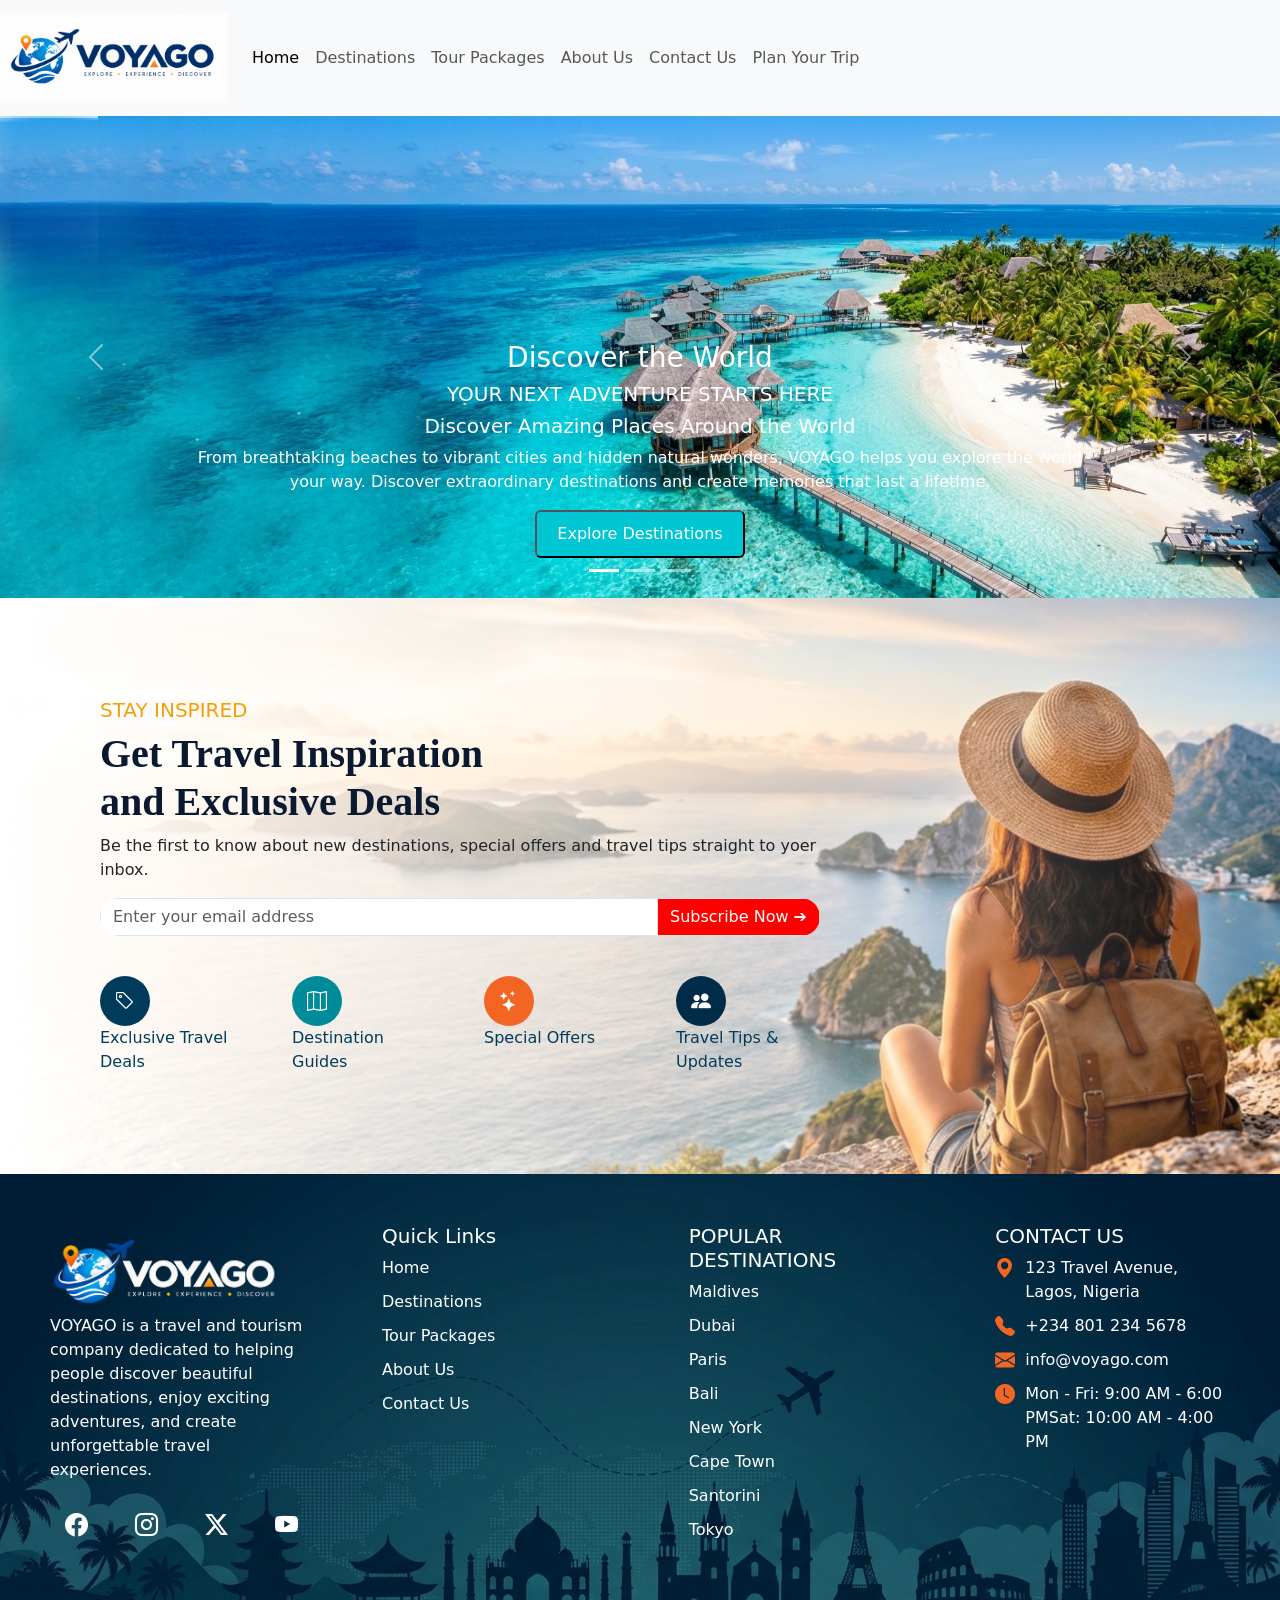
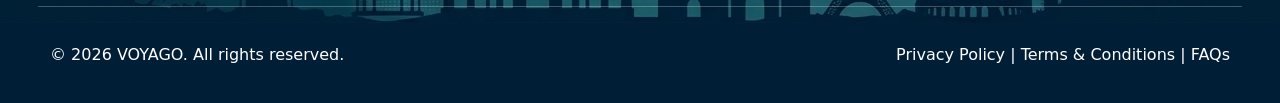
==== index.html @ 8d660f85 "commit" ====
<!doctype html>
<html lang="en">

<head>
  <meta charset="utf-8">
  <meta name="viewport" content="width=device-width, initial-scale=1">
  <title>Voyago</title>
  <link rel="shortcut icon" href="images/icon.png" type="image/x-icon">
  <link href="https://cdn.jsdelivr.net/npm/bootstrap@5.3.8/dist/css/bootstrap.min.css" rel="stylesheet"
    integrity="sha384-sRIl4kxILFvY47J16cr9ZwB07vP4J8+LH7qKQnuqkuIAvNWLzeN8tE5YBujZqJLB" crossorigin="anonymous">
  <link rel="stylesheet" href="style.css">

  <!-- bootstrap icon -->

  <link rel="stylesheet" href="https://cdn.jsdelivr.net/npm/bootstrap-icons@1.13.2/font/bootstrap-icons.min.css">
</head>

<body>

  <script src="https://cdn.jsdelivr.net/npm/bootstrap@5.3.8/dist/js/bootstrap.bundle.min.js"
    integrity="sha384-FKyoEForCGlyvwx9Hj09JcYn3nv7wiPVlz7YYwJrWVcXK/BmnVDxM+D2scQbITxI"
    crossorigin="anonymous"></script>

  <!-- Nav-Bar -->

  <nav class="navbar navbar-expand-lg bg-body-tertiary">
    <div class="container-fluid">
      <a class="navbar-brand" href="#"><img src="images/Voyager.png" alt="" height="90px"></a>
      <button class="navbar-toggler" type="button" data-bs-toggle="collapse" data-bs-target="#navbarSupportedContent"
        aria-controls="navbarSupportedContent" aria-expanded="false" aria-label="Toggle navigation">
        <span class="navbar-toggler-icon"></span>
      </button>
      <div class="collapse navbar-collapse" id="navbarSupportedContent">
        <ul class="navbar-nav me-auto mb-2 mb-lg-0">
          <li class="nav-item">
            <a class="nav-link active" aria-current="page" href="#">Home</a>
          </li>
          <li class="nav-item">
            <a class="nav-link" href="destinations.html">Destinations</a>
          </li>

          <li class="nav-item">
            <a class="nav-link" href="tour-packages.html">Tour Packages</a>
          </li>

          <li class="nav-item">
            <a class="nav-link" href="about.html">About Us</a>
          </li>

          <li class="nav-item">
            <a class="nav-link" href="contact.html">Contact Us</a>
          </li>

          <li class="nav-item">
            <a class="nav-link trip-button" href="plan-your-trip.html">Plan Your Trip</a>
          </li>

        </ul>

      </div>
    </div>
  </nav>

  <!-- Sliders -->

  <div id="carouselExampleCaptions" class="carousel slide">
    <div class="carousel-indicators">
      <button type="button" data-bs-target="#carouselExampleCaptions" data-bs-slide-to="0" class="active"
        aria-current="true" aria-label="Slide 1"></button>
      <button type="button" data-bs-target="#carouselExampleCaptions" data-bs-slide-to="1"
        aria-label="Slide 2"></button>
      <button type="button" data-bs-target="#carouselExampleCaptions" data-bs-slide-to="2"
        aria-label="Slide 3"></button>
    </div>
    <div class="carousel-inner">
      <div class="carousel-item active">
        <img src="images/slider1.jpeg" class="d-block w-100" alt="...">
        <div class="carousel-caption d-none d-md-block">
          <h3>Discover the World</h3>
          <h5>YOUR NEXT ADVENTURE STARTS HERE</h5>
          <h5>Discover Amazing Places Around the World</h5>
          <p>From breathtaking beaches to vibrant cities and hidden natural wonders, VOYAGO helps you explore the world
            your way. Discover extraordinary destinations and create memories that last a lifetime.</p>
          <a href="destinations.html"><button class="got">Explore Destinations</button></a>
        </div>
      </div>
      <div class="carousel-item">
        <img src="images/slider2.jpeg" class="d-block w-100" alt="...">
        <div class="carousel-caption d-none d-md-block">
          <h3>Escape to Paradise</h3>
          <h5>YOUR PERFECT GETAWAY AWAITS</h5>
          <h5>Find Your Paradise, One Journey at a Time</h5>
          <p>Dreaming of white sandy beaches, crystal-clear waters, and peaceful escapes? Let us help you discover
            beautiful destinations where you can relax, recharge, and enjoy every moment.</p>
          <a href="tour-packages.html"><button class="got">View Tour Packages</button></a>
        </div>
      </div>
      <div class="carousel-item">
        <img src="images/slider3.jpeg" class="d-block w-100" alt="...">
        <div class="carousel-caption d-none d-md-block">
          <h3>Adventure Beyond Boundaries</h3>
          <h5>MAKE EVERY JOURNEY COUNT</h5>
          <h5>Explore More. Experience More. Live More.</h5>
          <p>Step outside your comfort zone and experience the beauty of new cultures, exciting adventures, and
            unforgettable destinations. Your next great story begins with VOYAGO.</p>
          <a href="plan-your-trip.html"><button class="got">Plan Your Trip</button></a>
        </div>
      </div>

      <div class="carousel-item">
        <img src="images/slider4.jpeg" class="d-block w-100" alt="...">
        <div class="carousel-caption d-none d-md-block">
          <h5>Fourth slide label</h5>
          <p>Some representative placeholder content for the fourth slide.</p>
        </div>
      </div>
    </div>
    <button class="carousel-control-prev" type="button" data-bs-target="#carouselExampleCaptions" data-bs-slide="prev">
      <span class="carousel-control-prev-icon" aria-hidden="true"></span>
      <span class="visually-hidden">Previous</span>
    </button>
    <button class="carousel-control-next" type="button" data-bs-target="#carouselExampleCaptions" data-bs-slide="next">
      <span class="carousel-control-next-icon" aria-hidden="true"></span>
      <span class="visually-hidden">Next</span>
    </button>
  </div>

  <!-- sub-footer -->

  <main class="sub-footer">
    <aside class="left">
      <h5 style="color: #F59E0B;"> STAY INSPIRED</h5>
      <h1 style="color: #0A192F; font-family: Georgia, 'Baskerville', 'Times New Roman', serif; font-weight: 600; ">
        Get Travel Inspiration
        <br>
        and Exclusive Deals
      </h1>
      <p>Be the first to know about new destinations, special offers and travel tips straight to yoer inbox.</p>

      <div class="input-group mb-3 subscribe">
        <input type="text" class="form-control" placeholder="Enter your email address"
          aria-label=" Recipient’s username" aria-describedby="basic-addon2">

        <span class="input-group-text button" id="basic-addon2">Subscribe Now ➔</span>
      </div>

      <div class="icons" style="color: #003B5C;">
        <aside><i class="bi bi-tag tagger"></i>Exclusive Travel Deals</aside>
        <aside><i class="bi bi-map mapping"></i>Destination Guides</aside>
        <aside><i class="bi bi-stars staring"></i>Special Offers</aside>
        <aside><i class="bi bi-people-fill filling"></i>Travel Tips & Updates</aside>
      </div>
    </aside>
    <aside class="right"></aside>
  </main>

  <!-- Footer -->

  <footer class="footer">
    <div class="container-fluid">
      <div class="row">
        <div class="col">
          <img src="images/Voya.png" alt="" style="height: 90px;">
          <p>VOYAGO is a travel and tourism company dedicated to helping people discover beautiful destinations, enjoy
            exciting adventures, and create unforgettable travel experiences.</p>
          <div class="social">
            <a href="https://www.facebook.com" target="_blank"><i class="bi bi-facebook"></i></a>
            <a href="https://www.instagram.com" target="_blank"><i class="bi bi-instagram"></i></a>
            <a href="https://www.x.com" target="_blank"><i class="bi bi-twitter-x"></i></a>
            <a href="https://youtube.com" target="_blank"><i class="bi bi-youtube"></i></a>
          </div>
        </div>
        <div class="col">
          <aside>
            <h5>Quick Links</h5>
            <ul>
              <li>Home</li>
              <li>Destinations</li>
              <li>Tour Packages</li>
              <li>About Us</li>
              <li>Contact Us</li>
            </ul>
          </aside>
        </div>
        <div class="col">
          <aside>
            <h5>POPULAR DESTINATIONS</h5>
            <ul>
              <li>Maldives</li>
              <li>Dubai</li>
              <li>Paris</li>
              <li>Bali</li>
              <li>New York</li>
              <li>Cape Town</li>
              <li>Santorini</li>
              <li>Tokyo</li>
            </ul>
          </aside>
        </div>
        <div class="col">
          <aside>
            <h5>
              CONTACT US
            </h5>
            <ul class="fat">
              <li><a href="tel:+2348012345678"><i class="bi bi-geo-alt-fill"></a></i>123 Travel Avenue, Lagos, Nigeria
              </li>
              <li><a href="tel:+2348012345678"><i class="bi bi-telephone-fill"></a></i> +234 801 234 5678</li>
              <li><a href="mailto:info@voyago.com"><i class="bi bi-envelope-fill"></a></i> info@voyago.com</li>
              <li><a href=""><i class="bi bi-clock-fill"></a></i> Mon - Fri: 9:00 AM - 6:00 PMSat: 10:00 AM - 4:00 PM
              </li>

            </ul>
          </aside>
        </div>
        <hr>

      </div>
      <div class="duck">
        <p>© 2026 VOYAGO. All rights reserved.</p>
        <div>Privacy Policy | Terms & Conditions | FAQs</div>
      </div>

  </footer>


</body>

</html>
---- style.css ----
.sub-footer {
    display: flex;
    background-image: linear-gradient(to right, white, rgba(255, 255, 255, 0)), url(images/subfooter.jpeg);
    background-position: 10% 30%;
    padding: 100px;
}

.subscribe {
    cursor: pointer;
    border-radius: 100px;
    background-color: white;
    overflow: hidden;

}

.subscribe .button {
    background-color: red;
    color: white;
}

.icons {
    display: grid;
    grid-template-columns: repeat(4, 1fr);
    gap: 3rem;
    margin-top: 40px;
}

.icons i {
    font-size: 20px;
}

.left {
    flex: 8;
}

.right {
    flex: 4;
}

i {
    display: flex;
    padding: 15px;
    border-radius: 50%;
}

.tagger {
    background-color: #003B5C;
    color: white;
}

.mapping {
    background-color: #008B9B;
    color: white;
}

.staring {
    background-color: #F26522;
    color: white;
}

.filling {
    background-color: #002B49;
    color: white;
}

footer {
   
    color: white;
}

footer li {
    margin-bottom: 10px;
    list-style: none;
}



.footer .container {
    text-align: left !important;
}

.footer .row:first-child {
    background-image: url(images/footer.jpeg);
    background-position: bottom;
    padding: 50px 50px 0 50px;
    display: flex;
    align-items: flex-start;
    justify-content: space-between;
    gap: 3rem;
}


.footer ul {
    padding-left: 0;
}

.footer h4 {
    margin-bottom: 15px;
}

.social {
    display: flex;
    gap: 20px;
}

.social a i {
    color: white;
    text-decoration: none;
    font-size: 23px;
}

.social a:hover i {
    color: darkred;
    cursor: pointer;
}

i {
    display: flex;
    border-radius: 50%;
    width: 50px;
}

.fat a i { 
    display: flex;
    color: #F26522;
    text-decoration: none;
    width: fit-content;
}

a {
    text-decoration: none;
}



.fat i{
    display: flex;
    font-size: 20px;
    padding: 2px 0;
}

.fat li {
    display: flex;
    align-items: start;
    gap: 10px;
}

.container-fluid {
    padding: 0;
}
.got {
    border-radius: 6px;
    padding: 10px 20px;
    background-color: #01C6D3;
    color: white;
}

.got:hover {
    background-color: #F26522;
    cursor: pointer;
}

.duck {
    display: flex;
    justify-content: space-between;
    background-color: #001E36;
    padding: 20px 50px;
}
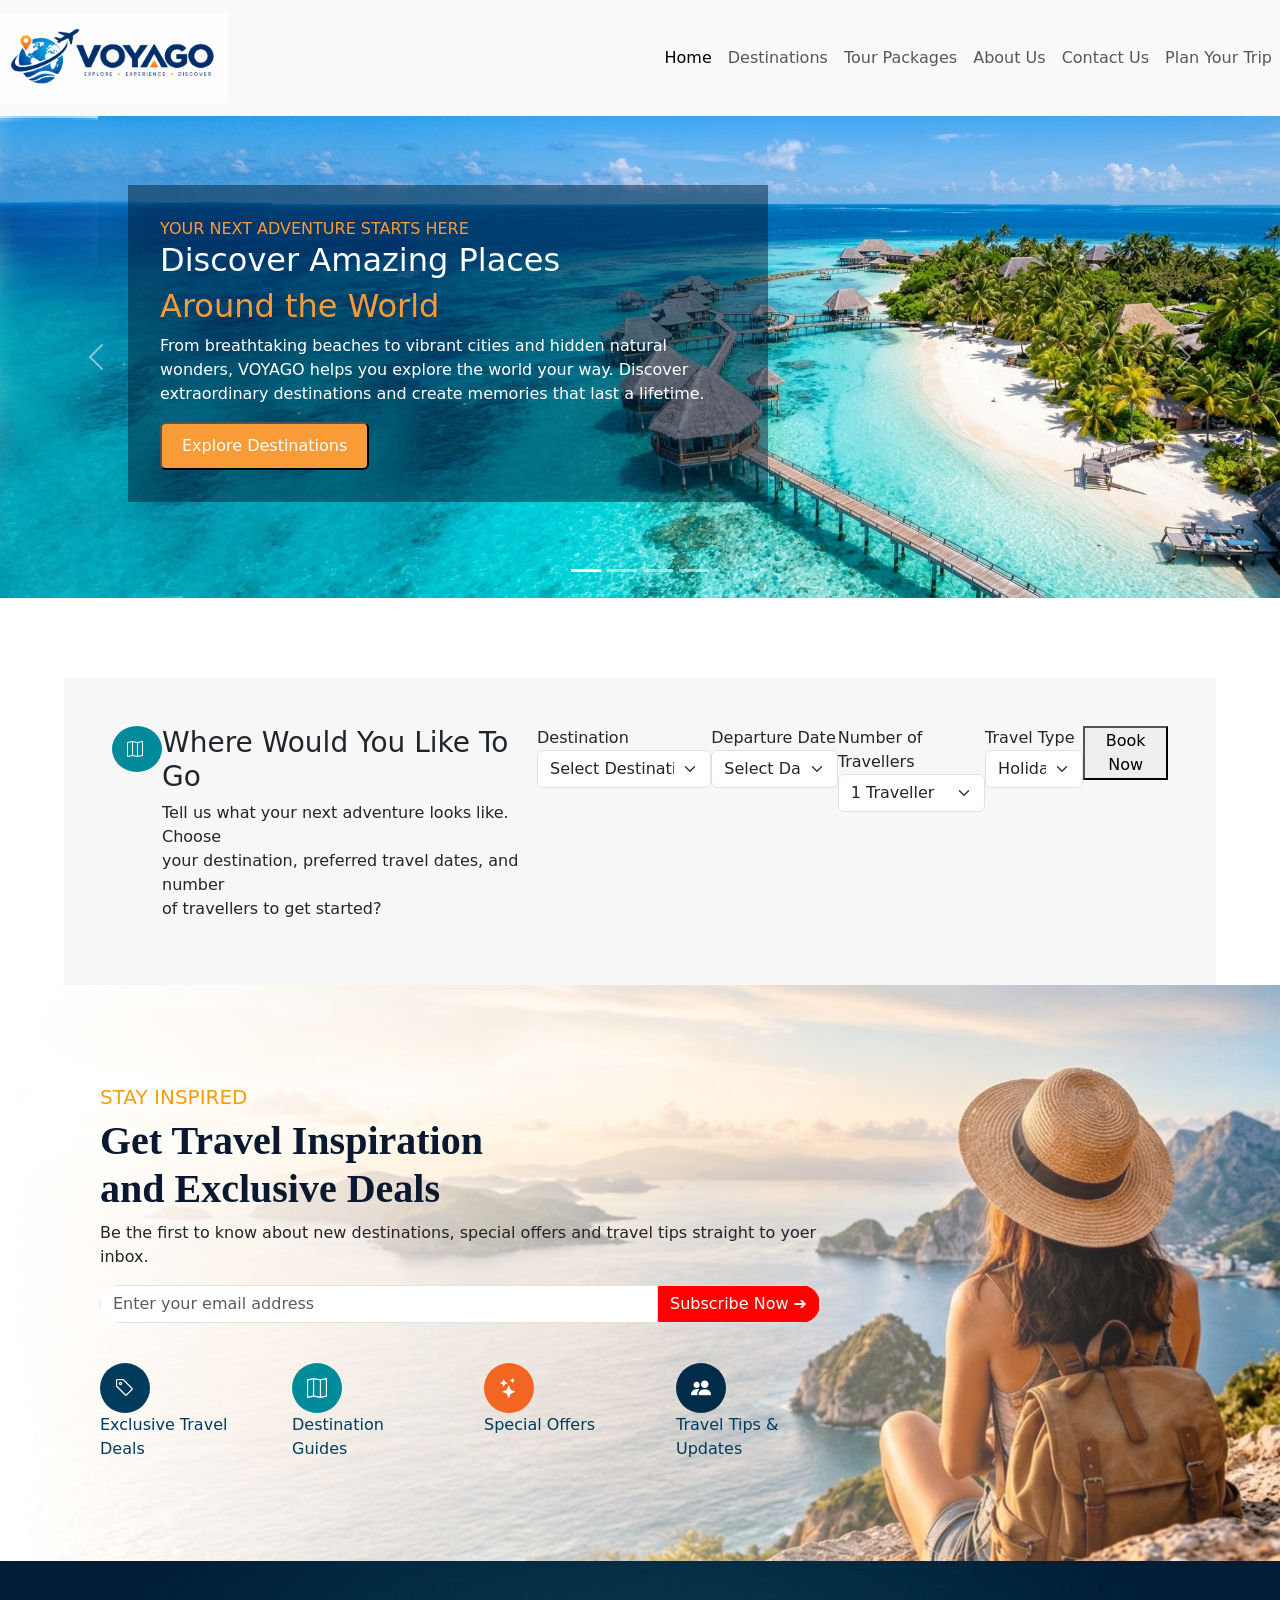
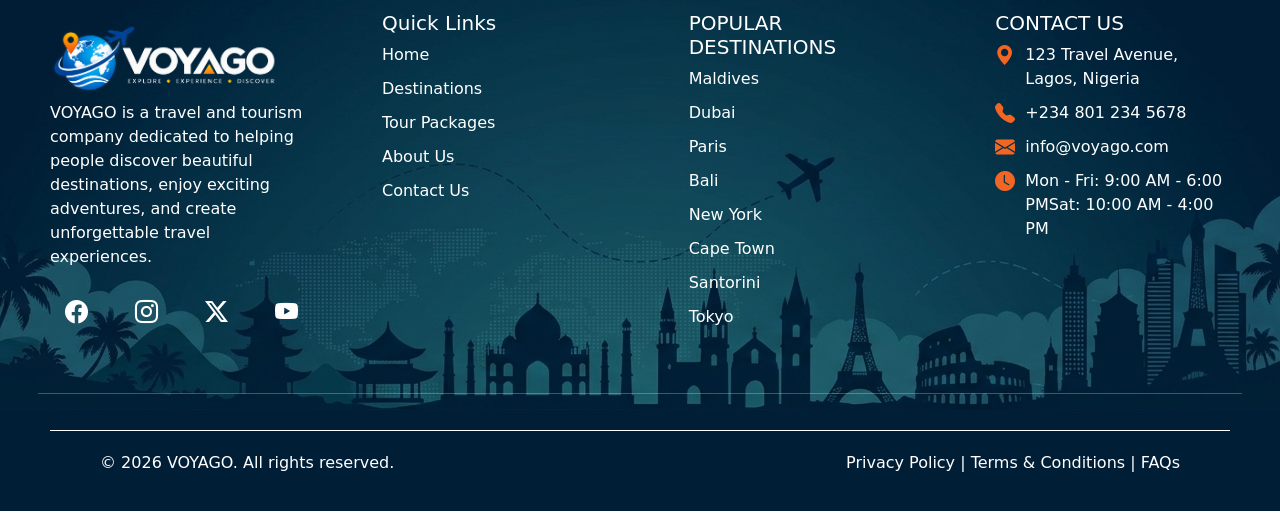
==== commit 22222a7a: "second commit" ====
--- a/index.html
+++ b/index.html
@@ -71,14 +71,22 @@
         aria-label="Slide 2"></button>
       <button type="button" data-bs-target="#carouselExampleCaptions" data-bs-slide-to="2"
         aria-label="Slide 3"></button>
+      <button type="button" data-bs-target="#carouselExampleCaptions" data-bs-slide-to="3"
+        aria-label="Slide 4"></button>
     </div>
     <div class="carousel-inner">
       <div class="carousel-item active">
         <img src="images/slider1.jpeg" class="d-block w-100" alt="...">
-        <div class="carousel-caption d-none d-md-block">
-          <h3>Discover the World</h3>
-          <h5>YOUR NEXT ADVENTURE STARTS HERE</h5>
-          <h5>Discover Amazing Places Around the World</h5>
+
+
+        <div class="overlay"></div>
+
+
+
+        <div class="carousel-caption d-none d-md-block">
+          <h7 style="color: #F99B37;">YOUR NEXT ADVENTURE STARTS HERE</h7>
+          <h2>Discover Amazing Places</h2>
+          <h2 style="color: #F99B37;">Around the World</h2>
           <p>From breathtaking beaches to vibrant cities and hidden natural wonders, VOYAGO helps you explore the world
             your way. Discover extraordinary destinations and create memories that last a lifetime.</p>
           <a href="destinations.html"><button class="got">Explore Destinations</button></a>
@@ -87,9 +95,9 @@
       <div class="carousel-item">
         <img src="images/slider2.jpeg" class="d-block w-100" alt="...">
         <div class="carousel-caption d-none d-md-block">
-          <h3>Escape to Paradise</h3>
-          <h5>YOUR PERFECT GETAWAY AWAITS</h5>
-          <h5>Find Your Paradise, One Journey at a Time</h5>
+          <h7 style="color: #F99B37;">Escape to Paradise</h7>
+          <h2>YOUR PERFECT GETAWAY AWAITS</h2>
+          <h2 style="color: #F99B37;">Find Your Paradise, One Journey at a Time</h2>
           <p>Dreaming of white sandy beaches, crystal-clear waters, and peaceful escapes? Let us help you discover
             beautiful destinations where you can relax, recharge, and enjoy every moment.</p>
           <a href="tour-packages.html"><button class="got">View Tour Packages</button></a>
@@ -98,9 +106,9 @@
       <div class="carousel-item">
         <img src="images/slider3.jpeg" class="d-block w-100" alt="...">
         <div class="carousel-caption d-none d-md-block">
-          <h3>Adventure Beyond Boundaries</h3>
-          <h5>MAKE EVERY JOURNEY COUNT</h5>
-          <h5>Explore More. Experience More. Live More.</h5>
+          <h7 style="color: #F99B37;">Adventure Beyond Boundaries</h7>
+          <h2>MAKE EVERY JOURNEY COUNT</h2>
+          <h2 style="color: #F99B37;">Explore More. Experience More. Live More.</h2>
           <p>Step outside your comfort zone and experience the beauty of new cultures, exciting adventures, and
             unforgettable destinations. Your next great story begins with VOYAGO.</p>
           <a href="plan-your-trip.html"><button class="got">Plan Your Trip</button></a>
@@ -110,8 +118,13 @@
       <div class="carousel-item">
         <img src="images/slider4.jpeg" class="d-block w-100" alt="...">
         <div class="carousel-caption d-none d-md-block">
-          <h5>Fourth slide label</h5>
-          <p>Some representative placeholder content for the fourth slide.</p>
+          <h7 style="color: #F99B37;">THE WORLD IS YOURS TO EXPLORE</h7>
+          <h2>Every Journey Begins With a New Discovery</h2>
+          <h2 style="color: #F99B37;">Explore More. Experience More. Live More.</h2>
+          <p>From breathtaking landscapes to unforgettable cultural experiences, there's always something new waiting
+            for you. Let VOYAGO turn your travel dreams into extraordinary adventures.</p>
+          <a href="plan-your-trip.html"><button class="got">Plan Your Trip</button></a>
+
         </div>
       </div>
     </div>
@@ -124,6 +137,59 @@
       <span class="visually-hidden">Next</span>
     </button>
   </div>
+
+  <!-- Bar -->
+
+  <section class="fanbase">
+    <div>
+      <aside>
+        <i class="bi bi-map mapping"></i>
+      </aside>
+      <aside>
+        <h3 style="text-align:left;">
+          Where Would You Like To Go
+        </h3>
+        <p>Tell us what your next adventure looks like. 
+           Choose <br> your destination, preferred travel dates, and number <br>
+          of travellers to get started?</p>
+      </aside>
+      <aside>Destination
+        <select class="form-select" aria-label="Default select example">
+          <option selected>Select Destination</option>
+          <option value="1">One</option>
+          <option value="2">Two</option>
+          <option value="3">Three</option>
+        </select>
+      </aside>
+      <aside>Departure Date
+        <select class="form-select" aria-label="Default select example">
+          <option selected>Select Date</option>
+          <option value="1">One</option>
+          <option value="2">Two</option>
+          <option value="3">Three</option>
+        </select>
+      </aside>
+      <aside>Number of Travellers
+        <select class="form-select" aria-label="Default select example">
+          <option selected>1 Traveller</option>
+          <option value="1">One</option>
+          <option value="2">Two</option>
+          <option value="3">Three</option>
+        </select>
+      </aside>
+      <aside>Travel Type
+        <select class="form-select" aria-label="Default select example">
+          <option selected>Holiday</option>
+          <option value="1">One</option>
+          <option value="2">Two</option>
+          <option value="3">Three</option>
+        </select>
+      </aside>
+      <aside>
+        <button>Book Now</button>
+        </aside>
+    </div>
+  </section>
 
   <!-- sub-footer -->
 
--- a/style.css
+++ b/style.css
@@ -1,3 +1,7 @@
+.navbar-collapse {
+    flex-grow: 0;
+}
+
 .sub-footer {
     display: flex;
     background-image: linear-gradient(to right, white, rgba(255, 255, 255, 0)), url(images/subfooter.jpeg);
@@ -64,7 +68,7 @@
 }
 
 footer {
-   
+    background-color: #001E36;
     color: white;
 }
 
@@ -114,6 +118,8 @@
     cursor: pointer;
 }
 
+
+
 i {
     display: flex;
     border-radius: 50%;
@@ -151,7 +157,7 @@
 .got {
     border-radius: 6px;
     padding: 10px 20px;
-    background-color: #01C6D3;
+    background-color: #F99B37;
     color: white;
 }
 
@@ -161,8 +167,50 @@
 }
 
 .duck {
+    border-top: 1px solid white;
     display: flex;
     justify-content: space-between;
-    background-color: #001E36;
+    margin: 20px 50px;
     padding: 20px 50px;
+}
+
+/* slider */
+.carousel-caption {
+    text-align: left;
+    bottom: 20%;
+    background-color: #001e367e;
+    padding: 2rem;
+    width: 50%;
+    height: fit-content;
+    left: 10%;
+    right: auto;
+}
+
+.carousel-caption img {
+    height: 500px;
+    width: 100%;
+    object-fit: cover;
+}
+
+.tony {
+    background-image: url(images/destinate.png);
+    height: 38%;
+    width: 50%;
+    background-position: 10% 30%;
+    padding: 100px;
+}
+
+.fanbase {
+    display: flex;
+    width: 100%;
+    margin-top: 5rem;
+}
+
+.fanbase div {
+    display: flex;
+    background-color: #f8f7f7;
+    width: 90%;
+    margin: auto; 
+    justify-content: space-between;
+    padding: 3rem;
 }
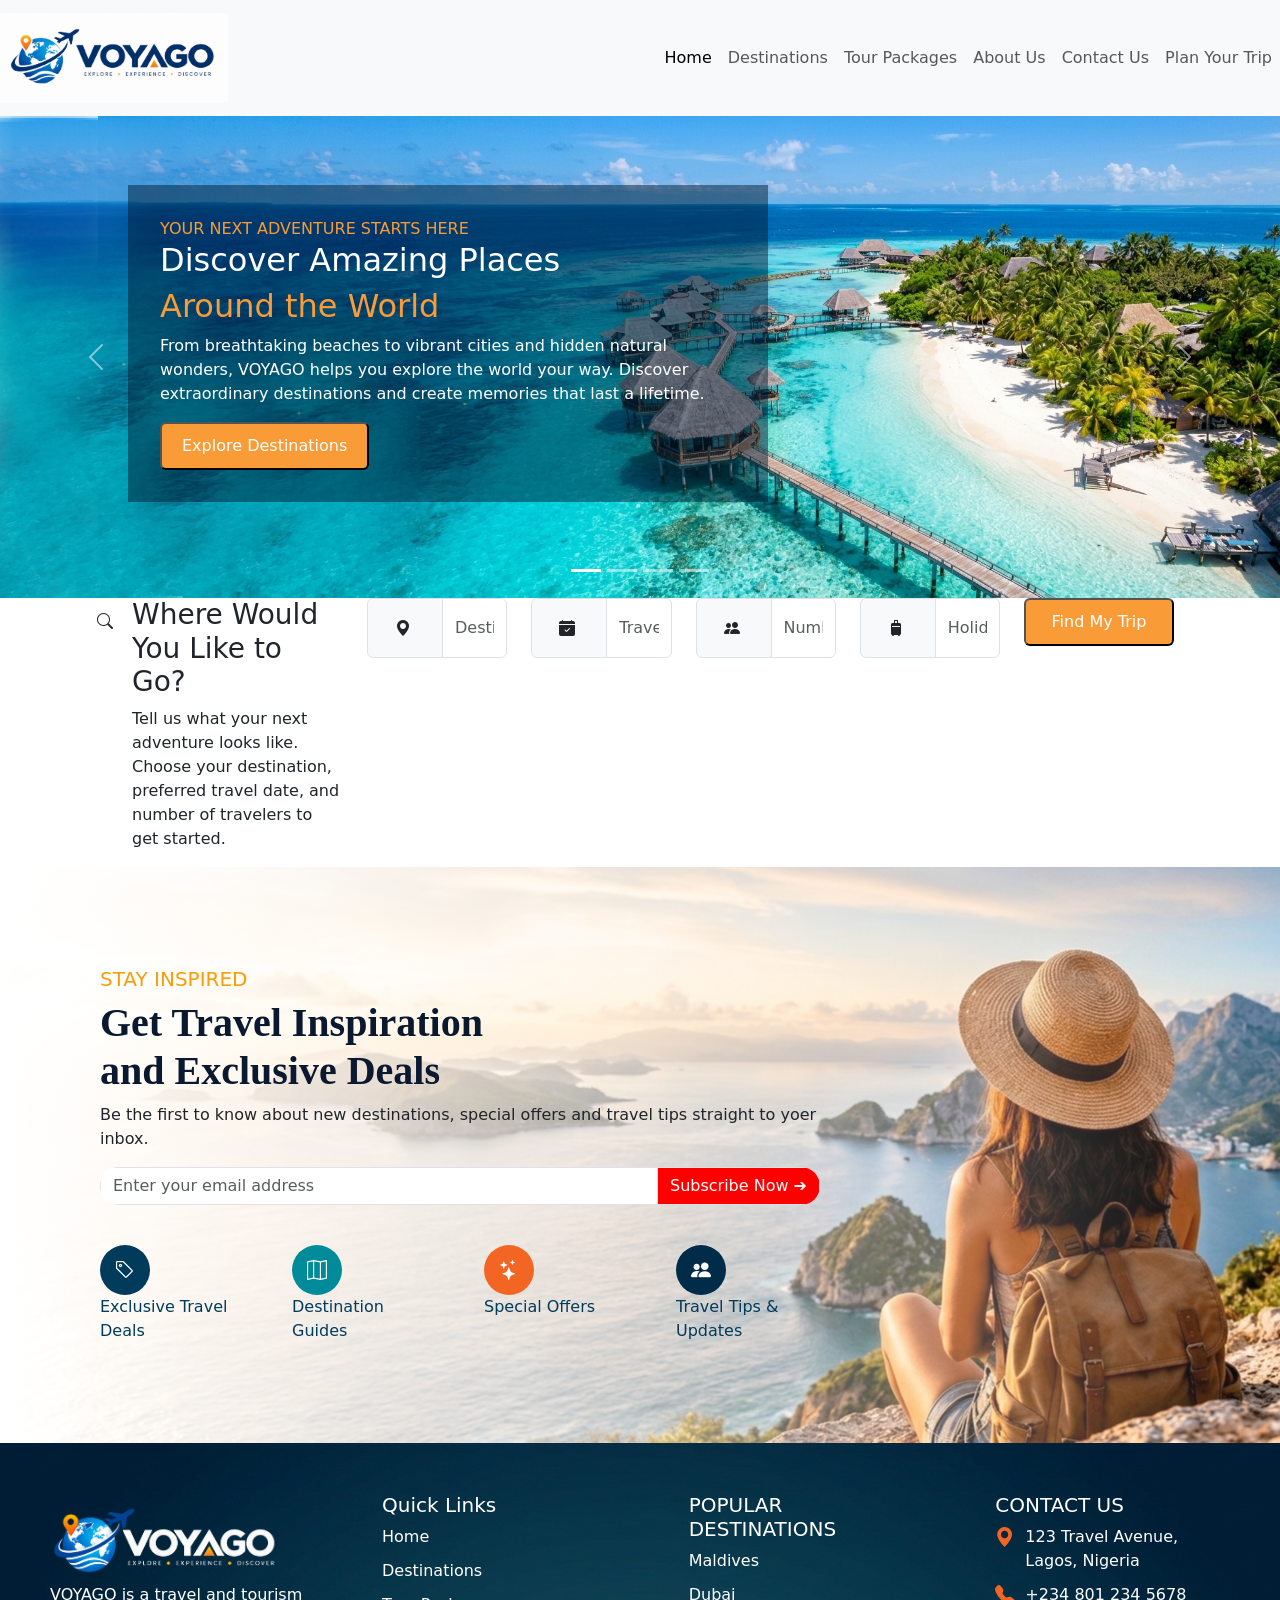
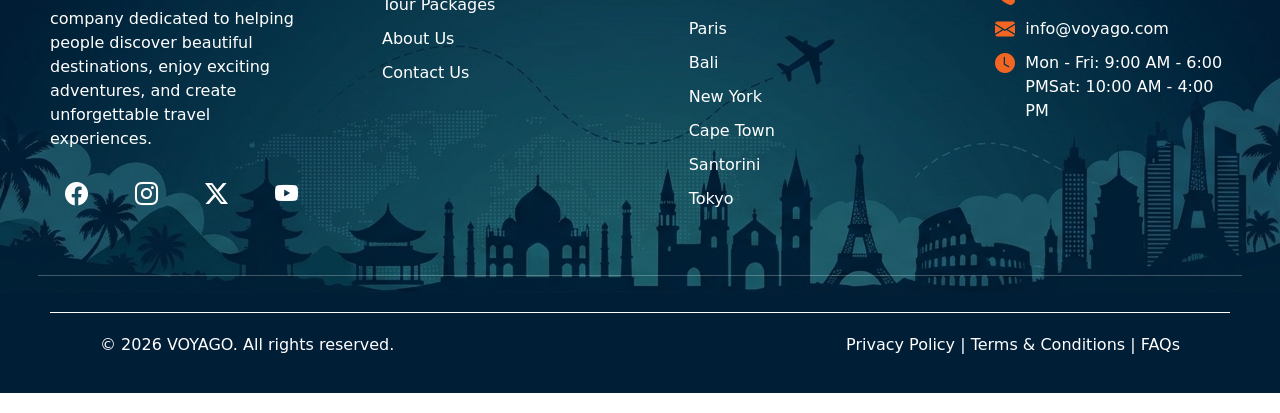
==== commit a4312a6f: "third commit" ====
--- a/index.html
+++ b/index.html
@@ -15,279 +15,270 @@
   <link rel="stylesheet" href="https://cdn.jsdelivr.net/npm/bootstrap-icons@1.13.2/font/bootstrap-icons.min.css">
 </head>
 
-<body>
-
-  <script src="https://cdn.jsdelivr.net/npm/bootstrap@5.3.8/dist/js/bootstrap.bundle.min.js"
-    integrity="sha384-FKyoEForCGlyvwx9Hj09JcYn3nv7wiPVlz7YYwJrWVcXK/BmnVDxM+D2scQbITxI"
-    crossorigin="anonymous"></script>
-
-  <!-- Nav-Bar -->
-
-  <nav class="navbar navbar-expand-lg bg-body-tertiary">
-    <div class="container-fluid">
-      <a class="navbar-brand" href="#"><img src="images/Voyager.png" alt="" height="90px"></a>
-      <button class="navbar-toggler" type="button" data-bs-toggle="collapse" data-bs-target="#navbarSupportedContent"
-        aria-controls="navbarSupportedContent" aria-expanded="false" aria-label="Toggle navigation">
-        <span class="navbar-toggler-icon"></span>
-      </button>
-      <div class="collapse navbar-collapse" id="navbarSupportedContent">
-        <ul class="navbar-nav me-auto mb-2 mb-lg-0">
-          <li class="nav-item">
-            <a class="nav-link active" aria-current="page" href="#">Home</a>
-          </li>
-          <li class="nav-item">
-            <a class="nav-link" href="destinations.html">Destinations</a>
-          </li>
-
-          <li class="nav-item">
-            <a class="nav-link" href="tour-packages.html">Tour Packages</a>
-          </li>
-
-          <li class="nav-item">
-            <a class="nav-link" href="about.html">About Us</a>
-          </li>
-
-          <li class="nav-item">
-            <a class="nav-link" href="contact.html">Contact Us</a>
-          </li>
-
-          <li class="nav-item">
-            <a class="nav-link trip-button" href="plan-your-trip.html">Plan Your Trip</a>
-          </li>
-
-        </ul>
-
-      </div>
-    </div>
-  </nav>
-
-  <!-- Sliders -->
-
-  <div id="carouselExampleCaptions" class="carousel slide">
-    <div class="carousel-indicators">
-      <button type="button" data-bs-target="#carouselExampleCaptions" data-bs-slide-to="0" class="active"
-        aria-current="true" aria-label="Slide 1"></button>
-      <button type="button" data-bs-target="#carouselExampleCaptions" data-bs-slide-to="1"
-        aria-label="Slide 2"></button>
-      <button type="button" data-bs-target="#carouselExampleCaptions" data-bs-slide-to="2"
-        aria-label="Slide 3"></button>
-      <button type="button" data-bs-target="#carouselExampleCaptions" data-bs-slide-to="3"
-        aria-label="Slide 4"></button>
-    </div>
-    <div class="carousel-inner">
-      <div class="carousel-item active">
-        <img src="images/slider1.jpeg" class="d-block w-100" alt="...">
-
-
-        <div class="overlay"></div>
-
-
-
-        <div class="carousel-caption d-none d-md-block">
-          <h7 style="color: #F99B37;">YOUR NEXT ADVENTURE STARTS HERE</h7>
-          <h2>Discover Amazing Places</h2>
-          <h2 style="color: #F99B37;">Around the World</h2>
-          <p>From breathtaking beaches to vibrant cities and hidden natural wonders, VOYAGO helps you explore the world
-            your way. Discover extraordinary destinations and create memories that last a lifetime.</p>
-          <a href="destinations.html"><button class="got">Explore Destinations</button></a>
-        </div>
-      </div>
-      <div class="carousel-item">
-        <img src="images/slider2.jpeg" class="d-block w-100" alt="...">
-        <div class="carousel-caption d-none d-md-block">
-          <h7 style="color: #F99B37;">Escape to Paradise</h7>
-          <h2>YOUR PERFECT GETAWAY AWAITS</h2>
-          <h2 style="color: #F99B37;">Find Your Paradise, One Journey at a Time</h2>
-          <p>Dreaming of white sandy beaches, crystal-clear waters, and peaceful escapes? Let us help you discover
-            beautiful destinations where you can relax, recharge, and enjoy every moment.</p>
-          <a href="tour-packages.html"><button class="got">View Tour Packages</button></a>
-        </div>
-      </div>
-      <div class="carousel-item">
-        <img src="images/slider3.jpeg" class="d-block w-100" alt="...">
-        <div class="carousel-caption d-none d-md-block">
-          <h7 style="color: #F99B37;">Adventure Beyond Boundaries</h7>
-          <h2>MAKE EVERY JOURNEY COUNT</h2>
-          <h2 style="color: #F99B37;">Explore More. Experience More. Live More.</h2>
-          <p>Step outside your comfort zone and experience the beauty of new cultures, exciting adventures, and
-            unforgettable destinations. Your next great story begins with VOYAGO.</p>
-          <a href="plan-your-trip.html"><button class="got">Plan Your Trip</button></a>
-        </div>
-      </div>
-
-      <div class="carousel-item">
-        <img src="images/slider4.jpeg" class="d-block w-100" alt="...">
-        <div class="carousel-caption d-none d-md-block">
-          <h7 style="color: #F99B37;">THE WORLD IS YOURS TO EXPLORE</h7>
-          <h2>Every Journey Begins With a New Discovery</h2>
-          <h2 style="color: #F99B37;">Explore More. Experience More. Live More.</h2>
-          <p>From breathtaking landscapes to unforgettable cultural experiences, there's always something new waiting
-            for you. Let VOYAGO turn your travel dreams into extraordinary adventures.</p>
-          <a href="plan-your-trip.html"><button class="got">Plan Your Trip</button></a>
-
-        </div>
-      </div>
-    </div>
-    <button class="carousel-control-prev" type="button" data-bs-target="#carouselExampleCaptions" data-bs-slide="prev">
-      <span class="carousel-control-prev-icon" aria-hidden="true"></span>
-      <span class="visually-hidden">Previous</span>
+
+<script src="https://cdn.jsdelivr.net/npm/bootstrap@5.3.8/dist/js/bootstrap.bundle.min.js"
+  integrity="sha384-FKyoEForCGlyvwx9Hj09JcYn3nv7wiPVlz7YYwJrWVcXK/BmnVDxM+D2scQbITxI" crossorigin="anonymous"></script>
+
+<!-- Nav-Bar -->
+
+<nav class="navbar navbar-expand-lg bg-body-tertiary">
+  <div class="container-fluid">
+    <a class="navbar-brand" href="#"><img src="images/Voyager.png" alt="" height="90px"></a>
+    <button class="navbar-toggler" type="button" data-bs-toggle="collapse" data-bs-target="#navbarSupportedContent"
+      aria-controls="navbarSupportedContent" aria-expanded="false" aria-label="Toggle navigation">
+      <span class="navbar-toggler-icon"></span>
     </button>
-    <button class="carousel-control-next" type="button" data-bs-target="#carouselExampleCaptions" data-bs-slide="next">
-      <span class="carousel-control-next-icon" aria-hidden="true"></span>
-      <span class="visually-hidden">Next</span>
-    </button>
-  </div>
-
-  <!-- Bar -->
-
-  <section class="fanbase">
-    <div>
+    <div class="collapse navbar-collapse" id="navbarSupportedContent">
+      <ul class="navbar-nav me-auto mb-2 mb-lg-0">
+        <li class="nav-item">
+          <a class="nav-link active" aria-current="page" href="#">Home</a>
+        </li>
+        <li class="nav-item">
+          <a class="nav-link" href="destinations.html">Destinations</a>
+        </li>
+
+        <li class="nav-item">
+          <a class="nav-link" href="tour-packages.html">Tour Packages</a>
+        </li>
+
+        <li class="nav-item">
+          <a class="nav-link" href="about.html">About Us</a>
+        </li>
+
+        <li class="nav-item">
+          <a class="nav-link" href="contact.html">Contact Us</a>
+        </li>
+
+        <li class="nav-item">
+          <a class="nav-link trip-button" href="plan-your-trip.html">Plan Your Trip</a>
+        </li>
+
+      </ul>
+
+    </div>
+  </div>
+</nav>
+
+<!-- Sliders -->
+
+<div id="carouselExampleCaptions" class="carousel slide">
+  <div class="carousel-indicators">
+    <button type="button" data-bs-target="#carouselExampleCaptions" data-bs-slide-to="0" class="active"
+      aria-current="true" aria-label="Slide 1"></button>
+    <button type="button" data-bs-target="#carouselExampleCaptions" data-bs-slide-to="1" aria-label="Slide 2"></button>
+    <button type="button" data-bs-target="#carouselExampleCaptions" data-bs-slide-to="2" aria-label="Slide 3"></button>
+    <button type="button" data-bs-target="#carouselExampleCaptions" data-bs-slide-to="3" aria-label="Slide 4"></button>
+  </div>
+  <div class="carousel-inner">
+    <div class="carousel-item active">
+      <img src="images/slider1.jpeg" class="d-block w-100" alt="...">
+
+
+      <div class="overlay"></div>
+
+
+
+      <div class="carousel-caption d-none d-md-block">
+        <h7 style="color: #F99B37;">YOUR NEXT ADVENTURE STARTS HERE</h7>
+        <h2>Discover Amazing Places</h2>
+        <h2 style="color: #F99B37;">Around the World</h2>
+        <p>From breathtaking beaches to vibrant cities and hidden natural wonders, VOYAGO helps you explore the world
+          your way. Discover extraordinary destinations and create memories that last a lifetime.</p>
+        <a href="destinations.html"><button class="got">Explore Destinations</button></a>
+      </div>
+    </div>
+    <div class="carousel-item">
+      <img src="images/slider2.jpeg" class="d-block w-100" alt="...">
+      <div class="carousel-caption d-none d-md-block">
+        <h7 style="color: #F99B37;">Escape to Paradise</h7>
+        <h2>YOUR PERFECT GETAWAY AWAITS</h2>
+        <h2 style="color: #F99B37;">Find Your Paradise, One Journey at a Time</h2>
+        <p>Dreaming of white sandy beaches, crystal-clear waters, and peaceful escapes? Let us help you discover
+          beautiful destinations where you can relax, recharge, and enjoy every moment.</p>
+        <a href="tour-packages.html"><button class="got">View Tour Packages</button></a>
+      </div>
+    </div>
+    <div class="carousel-item">
+      <img src="images/slider3.jpeg" class="d-block w-100" alt="...">
+      <div class="carousel-caption d-none d-md-block">
+        <h7 style="color: #F99B37;">Adventure Beyond Boundaries</h7>
+        <h2>MAKE EVERY JOURNEY COUNT</h2>
+        <h2 style="color: #F99B37;">Explore More. Experience More. Live More.</h2>
+        <p>Step outside your comfort zone and experience the beauty of new cultures, exciting adventures, and
+          unforgettable destinations. Your next great story begins with VOYAGO.</p>
+        <a href="plan-your-trip.html"><button class="got">Plan Your Trip</button></a>
+      </div>
+    </div>
+
+    <div class="carousel-item">
+      <img src="images/slider4.jpeg" class="d-block w-100" alt="...">
+      <div class="carousel-caption d-none d-md-block">
+        <h7 style="color: #F99B37;">THE WORLD IS YOURS TO EXPLORE</h7>
+        <h2>Every Journey Begins With a New Discovery</h2>
+        <h2 style="color: #F99B37;">Explore More. Experience More. Live More.</h2>
+        <p>From breathtaking landscapes to unforgettable cultural experiences, there's always something new waiting
+          for you. Let VOYAGO turn your travel dreams into extraordinary adventures.</p>
+        <a href="plan-your-trip.html"><button class="got">Plan Your Trip</button></a>
+
+      </div>
+    </div>
+  </div>
+  <button class="carousel-control-prev" type="button" data-bs-target="#carouselExampleCaptions" data-bs-slide="prev">
+    <span class="carousel-control-prev-icon" aria-hidden="true"></span>
+    <span class="visually-hidden">Previous</span>
+  </button>
+  <button class="carousel-control-next" type="button" data-bs-target="#carouselExampleCaptions" data-bs-slide="next">
+    <span class="carousel-control-next-icon" aria-hidden="true"></span>
+    <span class="visually-hidden">Next</span>
+  </button>
+</div>
+
+<!-- Bar -->
+
+<div class="container text-center">
+
+  <div class="row">
+    <div class="col-3 torch">
+      <aside><i class="bi bi-search"></i></aside>
       <aside>
-        <i class="bi bi-map mapping"></i>
+        <h3>Where Would You Like to Go?</h3>
+        <p>Tell us what your next adventure looks like. Choose your destination, preferred travel date, and number of
+          travelers to get started.
+        </p>
       </aside>
-      <aside>
-        <h3 style="text-align:left;">
-          Where Would You Like To Go
-        </h3>
-        <p>Tell us what your next adventure looks like. 
-           Choose <br> your destination, preferred travel dates, and number <br>
-          of travellers to get started?</p>
-      </aside>
-      <aside>Destination
-        <select class="form-select" aria-label="Default select example">
-          <option selected>Select Destination</option>
-          <option value="1">One</option>
-          <option value="2">Two</option>
-          <option value="3">Three</option>
-        </select>
-      </aside>
-      <aside>Departure Date
-        <select class="form-select" aria-label="Default select example">
-          <option selected>Select Date</option>
-          <option value="1">One</option>
-          <option value="2">Two</option>
-          <option value="3">Three</option>
-        </select>
-      </aside>
-      <aside>Number of Travellers
-        <select class="form-select" aria-label="Default select example">
-          <option selected>1 Traveller</option>
-          <option value="1">One</option>
-          <option value="2">Two</option>
-          <option value="3">Three</option>
-        </select>
-      </aside>
-      <aside>Travel Type
-        <select class="form-select" aria-label="Default select example">
-          <option selected>Holiday</option>
-          <option value="1">One</option>
-          <option value="2">Two</option>
-          <option value="3">Three</option>
-        </select>
-      </aside>
-      <aside>
-        <button>Book Now</button>
+    </div>
+    <div class="col-9 row">
+      <div class="col">
+        <div class="input-group">
+          <span class="input-group-text" id="basic-addon1"><i class="bi bi-geo-alt-fill"></i></span>
+          <input type="text" class="form-control" placeholder="Destination" aria-label="Select Destination"
+            aria-describedby="basic-addon1">
+        </div>
+      </div>
+      <div class="col">
+        <div class="input-group">
+          <span class="input-group-text" id="basic-addon1"><i class="bi bi-calendar-check-fill"></i></span>
+          <input type="text" class="form-control" placeholder="Travel Date" aria-label="Select Travel Date"
+            aria-describedby="basic-addon1">
+        </div>
+      </div>
+      <div class="col">
+        <div class="input-group">
+          <span class="input-group-text" id="basic-addon1"><i class="bi bi-people-fill"></i></span>
+          <input type="text" class="form-control" placeholder="Number of Travelers" aria-label="Select Number of Travelers"
+            aria-describedby="basic-addon1">
+        </div>
+      </div>
+      <div class="col">
+        <div class="input-group">
+          <span class="input-group-text" id="basic-addon1"><i class="bi bi-suitcase2-fill"></i></span>
+          <input type="text" class="form-control" placeholder="Holiday Type" aria-label="Select Holiday Type"
+            aria-describedby="basic-addon1">
+        </div>
+      </div>
+      <div class="col"><button class="tich">Find My Trip</button></div>
+    </div>
+  </div>
+</div>
+
+
+<!-- sub-footer -->
+
+<main class="sub-footer">
+  <aside class="left">
+    <h5 style="color: #F59E0B;"> STAY INSPIRED</h5>
+    <h1 style="color: #0A192F; font-family: Georgia, 'Baskerville', 'Times New Roman', serif; font-weight: 600; ">
+      Get Travel Inspiration
+      <br>
+      and Exclusive Deals
+    </h1>
+    <p>Be the first to know about new destinations, special offers and travel tips straight to yoer inbox.</p>
+
+    <div class="input-group mb-3 subscribe">
+      <input type="text" class="form-control" placeholder="Enter your email address" aria-label=" Recipient’s username"
+        aria-describedby="basic-addon2">
+
+      <span class="input-group-text button" id="basic-addon2">Subscribe Now ➔</span>
+    </div>
+
+    <div class="icons" style="color: #003B5C;">
+      <aside><i class="bi bi-tag tagger"></i>Exclusive Travel Deals</aside>
+      <aside><i class="bi bi-map mapping"></i>Destination Guides</aside>
+      <aside><i class="bi bi-stars staring"></i>Special Offers</aside>
+      <aside><i class="bi bi-people-fill filling"></i>Travel Tips & Updates</aside>
+    </div>
+  </aside>
+  <aside class="right"></aside>
+</main>
+
+<!-- Footer -->
+
+<footer class="footer">
+  <div class="container-fluid">
+    <div class="row">
+      <div class="col">
+        <img src="images/Voya.png" alt="" style="height: 90px;">
+        <p>VOYAGO is a travel and tourism company dedicated to helping people discover beautiful destinations, enjoy
+          exciting adventures, and create unforgettable travel experiences.</p>
+        <div class="social">
+          <a href="https://www.facebook.com" target="_blank"><i class="bi bi-facebook"></i></a>
+          <a href="https://www.instagram.com" target="_blank"><i class="bi bi-instagram"></i></a>
+          <a href="https://www.x.com" target="_blank"><i class="bi bi-twitter-x"></i></a>
+          <a href="https://youtube.com" target="_blank"><i class="bi bi-youtube"></i></a>
+        </div>
+      </div>
+      <div class="col">
+        <aside>
+          <h5>Quick Links</h5>
+          <ul>
+            <li>Home</li>
+            <li>Destinations</li>
+            <li>Tour Packages</li>
+            <li>About Us</li>
+            <li>Contact Us</li>
+          </ul>
         </aside>
-    </div>
-  </section>
-
-  <!-- sub-footer -->
-
-  <main class="sub-footer">
-    <aside class="left">
-      <h5 style="color: #F59E0B;"> STAY INSPIRED</h5>
-      <h1 style="color: #0A192F; font-family: Georgia, 'Baskerville', 'Times New Roman', serif; font-weight: 600; ">
-        Get Travel Inspiration
-        <br>
-        and Exclusive Deals
-      </h1>
-      <p>Be the first to know about new destinations, special offers and travel tips straight to yoer inbox.</p>
-
-      <div class="input-group mb-3 subscribe">
-        <input type="text" class="form-control" placeholder="Enter your email address"
-          aria-label=" Recipient’s username" aria-describedby="basic-addon2">
-
-        <span class="input-group-text button" id="basic-addon2">Subscribe Now ➔</span>
-      </div>
-
-      <div class="icons" style="color: #003B5C;">
-        <aside><i class="bi bi-tag tagger"></i>Exclusive Travel Deals</aside>
-        <aside><i class="bi bi-map mapping"></i>Destination Guides</aside>
-        <aside><i class="bi bi-stars staring"></i>Special Offers</aside>
-        <aside><i class="bi bi-people-fill filling"></i>Travel Tips & Updates</aside>
-      </div>
-    </aside>
-    <aside class="right"></aside>
-  </main>
-
-  <!-- Footer -->
-
-  <footer class="footer">
-    <div class="container-fluid">
-      <div class="row">
-        <div class="col">
-          <img src="images/Voya.png" alt="" style="height: 90px;">
-          <p>VOYAGO is a travel and tourism company dedicated to helping people discover beautiful destinations, enjoy
-            exciting adventures, and create unforgettable travel experiences.</p>
-          <div class="social">
-            <a href="https://www.facebook.com" target="_blank"><i class="bi bi-facebook"></i></a>
-            <a href="https://www.instagram.com" target="_blank"><i class="bi bi-instagram"></i></a>
-            <a href="https://www.x.com" target="_blank"><i class="bi bi-twitter-x"></i></a>
-            <a href="https://youtube.com" target="_blank"><i class="bi bi-youtube"></i></a>
-          </div>
-        </div>
-        <div class="col">
-          <aside>
-            <h5>Quick Links</h5>
-            <ul>
-              <li>Home</li>
-              <li>Destinations</li>
-              <li>Tour Packages</li>
-              <li>About Us</li>
-              <li>Contact Us</li>
-            </ul>
-          </aside>
-        </div>
-        <div class="col">
-          <aside>
-            <h5>POPULAR DESTINATIONS</h5>
-            <ul>
-              <li>Maldives</li>
-              <li>Dubai</li>
-              <li>Paris</li>
-              <li>Bali</li>
-              <li>New York</li>
-              <li>Cape Town</li>
-              <li>Santorini</li>
-              <li>Tokyo</li>
-            </ul>
-          </aside>
-        </div>
-        <div class="col">
-          <aside>
-            <h5>
-              CONTACT US
-            </h5>
-            <ul class="fat">
-              <li><a href="tel:+2348012345678"><i class="bi bi-geo-alt-fill"></a></i>123 Travel Avenue, Lagos, Nigeria
-              </li>
-              <li><a href="tel:+2348012345678"><i class="bi bi-telephone-fill"></a></i> +234 801 234 5678</li>
-              <li><a href="mailto:info@voyago.com"><i class="bi bi-envelope-fill"></a></i> info@voyago.com</li>
-              <li><a href=""><i class="bi bi-clock-fill"></a></i> Mon - Fri: 9:00 AM - 6:00 PMSat: 10:00 AM - 4:00 PM
-              </li>
-
-            </ul>
-          </aside>
-        </div>
-        <hr>
-
-      </div>
-      <div class="duck">
-        <p>© 2026 VOYAGO. All rights reserved.</p>
-        <div>Privacy Policy | Terms & Conditions | FAQs</div>
-      </div>
-
-  </footer>
+      </div>
+      <div class="col">
+        <aside>
+          <h5>POPULAR DESTINATIONS</h5>
+          <ul>
+            <li>Maldives</li>
+            <li>Dubai</li>
+            <li>Paris</li>
+            <li>Bali</li>
+            <li>New York</li>
+            <li>Cape Town</li>
+            <li>Santorini</li>
+            <li>Tokyo</li>
+          </ul>
+        </aside>
+      </div>
+      <div class="col">
+        <aside>
+          <h5>
+            CONTACT US
+          </h5>
+          <ul class="fat">
+            <li><a href="tel:+2348012345678"><i class="bi bi-geo-alt-fill"></a></i>123 Travel Avenue, Lagos, Nigeria
+            </li>
+            <li><a href="tel:+2348012345678"><i class="bi bi-telephone-fill"></a></i> +234 801 234 5678</li>
+            <li><a href="mailto:info@voyago.com"><i class="bi bi-envelope-fill"></a></i> info@voyago.com</li>
+            <li><a href=""><i class="bi bi-clock-fill"></a></i> Mon - Fri: 9:00 AM - 6:00 PMSat: 10:00 AM - 4:00 PM
+            </li>
+
+          </ul>
+        </aside>
+      </div>
+      <hr>
+
+    </div>
+    <div class="duck">
+      <p>© 2026 VOYAGO. All rights reserved.</p>
+      <div>Privacy Policy | Terms & Conditions | FAQs</div>
+    </div>
+
+</footer>
 
 
 </body>
--- a/style.css
+++ b/style.css
@@ -200,17 +200,20 @@
     padding: 100px;
 }
 
-.fanbase {
-    display: flex;
-    width: 100%;
-    margin-top: 5rem;
-}
-
-.fanbase div {
-    display: flex;
-    background-color: #f8f7f7;
-    width: 90%;
-    margin: auto; 
-    justify-content: space-between;
-    padding: 3rem;
+.torch {
+    display: flex;
+    text-align: left;
+}
+
+.tich {
+    width: 150px;
+    border-radius: 6px;
+    padding: 10px 20px;
+    background-color: #F99B37;
+    color: white;
+}
+
+.tich:hover {
+    cursor: pointer;
+    background-color: #01C6D4;
 }
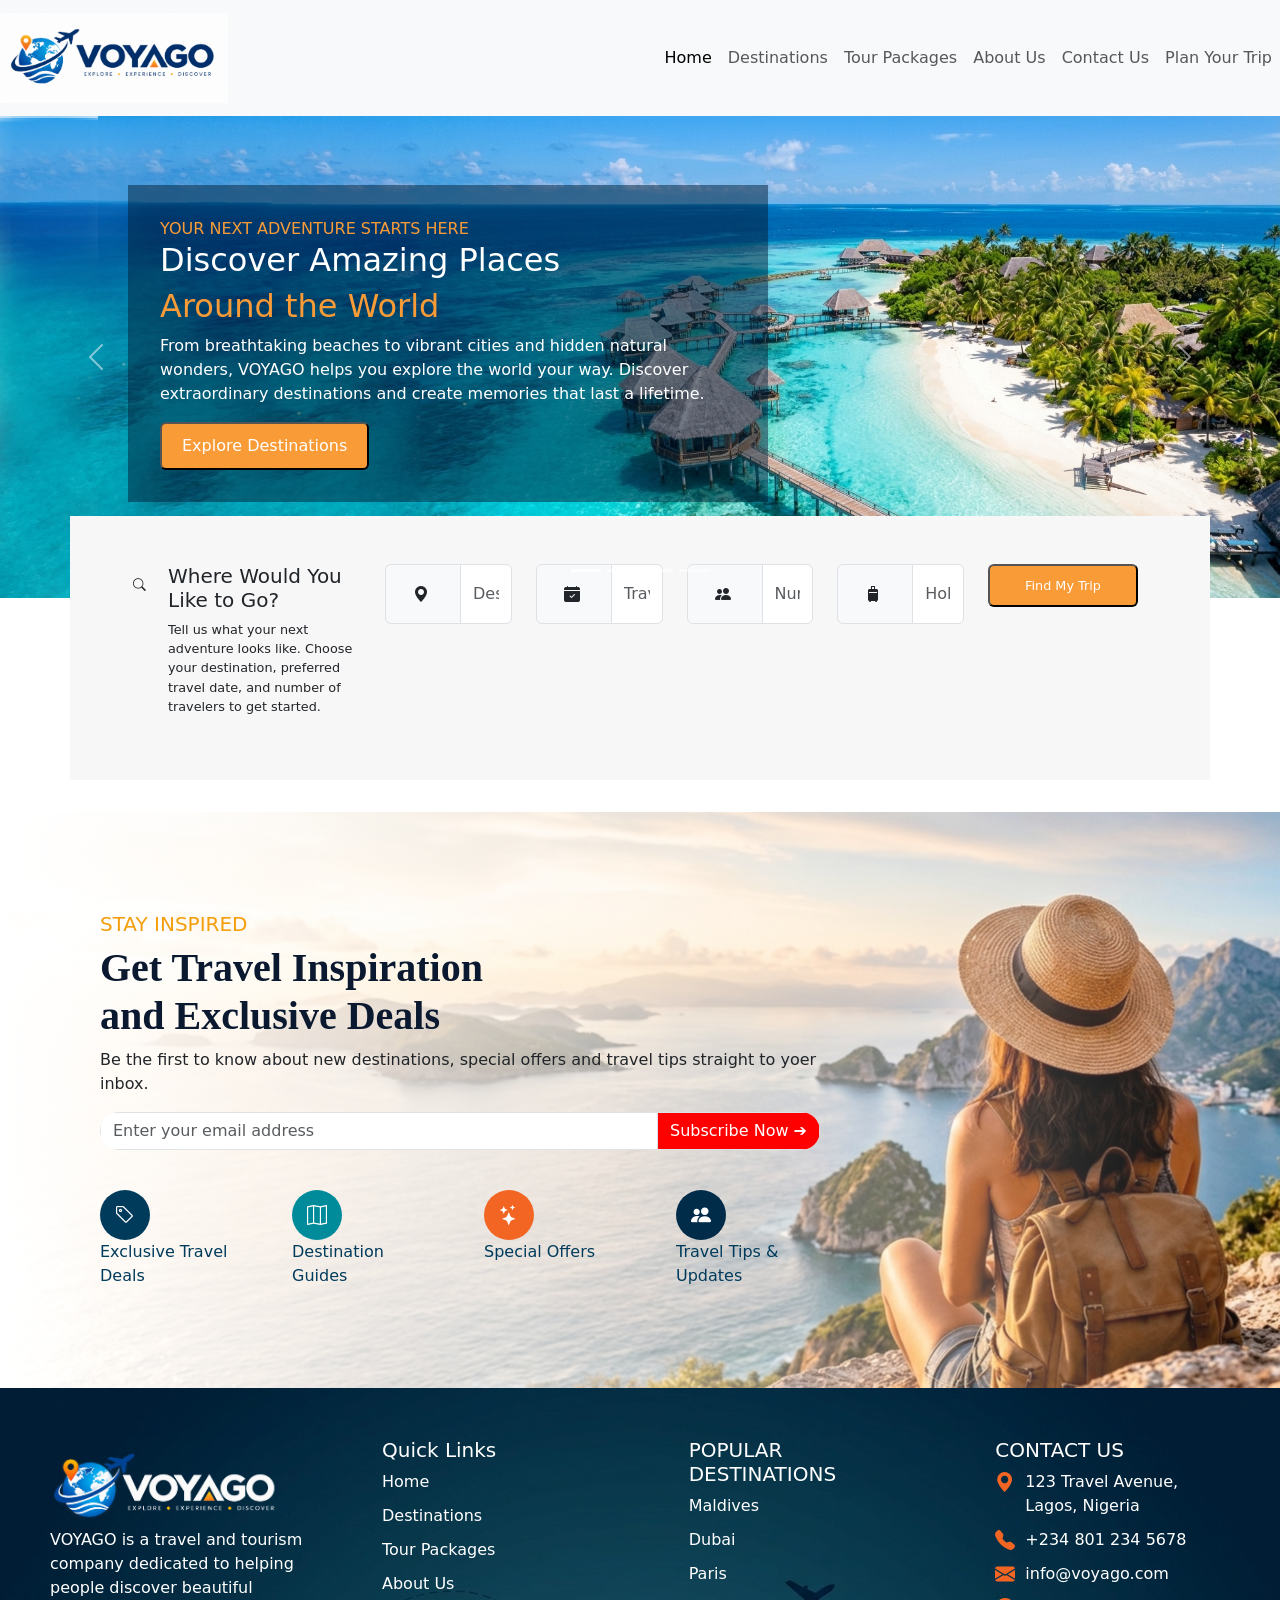
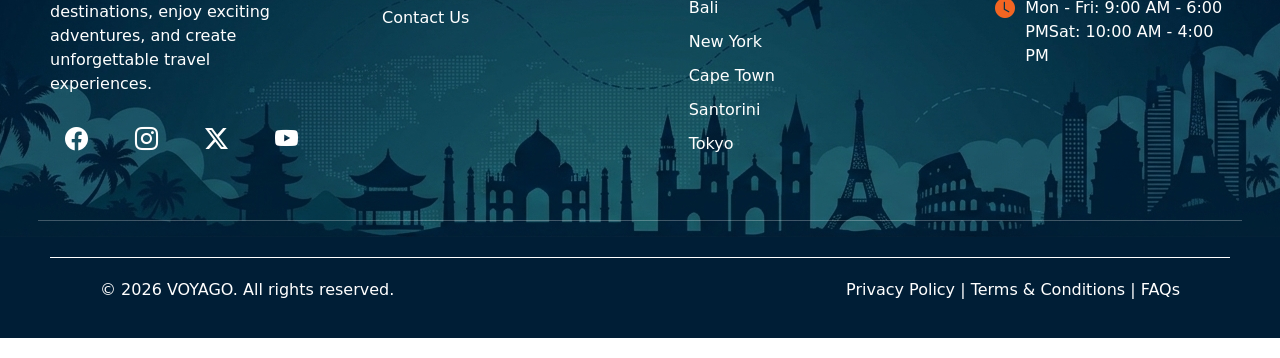
==== commit bfdfe03e: "fourth commit" ====
--- a/index.html
+++ b/index.html
@@ -135,52 +135,53 @@
 
 <!-- Bar -->
 
-<div class="container text-center">
-
-  <div class="row">
-    <div class="col-3 torch">
-      <aside><i class="bi bi-search"></i></aside>
-      <aside>
-        <h3>Where Would You Like to Go?</h3>
-        <p>Tell us what your next adventure looks like. Choose your destination, preferred travel date, and number of
-          travelers to get started.
-        </p>
-      </aside>
-    </div>
-    <div class="col-9 row">
-      <div class="col">
-        <div class="input-group">
-          <span class="input-group-text" id="basic-addon1"><i class="bi bi-geo-alt-fill"></i></span>
-          <input type="text" class="form-control" placeholder="Destination" aria-label="Select Destination"
-            aria-describedby="basic-addon1">
-        </div>
-      </div>
-      <div class="col">
-        <div class="input-group">
-          <span class="input-group-text" id="basic-addon1"><i class="bi bi-calendar-check-fill"></i></span>
-          <input type="text" class="form-control" placeholder="Travel Date" aria-label="Select Travel Date"
-            aria-describedby="basic-addon1">
-        </div>
-      </div>
-      <div class="col">
-        <div class="input-group">
-          <span class="input-group-text" id="basic-addon1"><i class="bi bi-people-fill"></i></span>
-          <input type="text" class="form-control" placeholder="Number of Travelers" aria-label="Select Number of Travelers"
-            aria-describedby="basic-addon1">
-        </div>
-      </div>
-      <div class="col">
-        <div class="input-group">
-          <span class="input-group-text" id="basic-addon1"><i class="bi bi-suitcase2-fill"></i></span>
-          <input type="text" class="form-control" placeholder="Holiday Type" aria-label="Select Holiday Type"
-            aria-describedby="basic-addon1">
-        </div>
-      </div>
-      <div class="col"><button class="tich">Find My Trip</button></div>
-    </div>
-  </div>
-</div>
-
+<main class="Alli">
+  <div class="container text-center">
+    <div class="row">
+      <div class="col-3 torch">
+        <aside><i class="bi bi-search"></i></aside>
+        <aside>
+          <h5>Where Would You Like to Go?</h5>
+          <p>Tell us what your next adventure looks like. Choose your destination, preferred travel date, and number of
+            travelers to get started.
+          </p>
+        </aside>
+      </div>
+      <div class="col-9 row">
+        <div class="col">
+          <div class="input-group">
+            <span class="input-group-text" id="basic-addon1"><i class="bi bi-geo-alt-fill"></i></span>
+            <input type="text" class="form-control" placeholder="Destination" aria-label="Select Destination"
+              aria-describedby="basic-addon1">
+          </div>
+        </div>
+        <div class="col">
+          <div class="input-group">
+            <span class="input-group-text" id="basic-addon1"><i class="bi bi-calendar-check-fill"></i></span>
+            <input type="text" class="form-control" placeholder="Travel Date" aria-label="Select Travel Date"
+              aria-describedby="basic-addon1">
+          </div>
+        </div>
+        <div class="col">
+          <div class="input-group">
+            <span class="input-group-text" id="basic-addon1"><i class="bi bi-people-fill"></i></span>
+            <input type="text" class="form-control" placeholder="Number of Travelers"
+              aria-label="Select Number of Travelers" aria-describedby="basic-addon1">
+          </div>
+        </div>
+        <div class="col">
+          <div class="input-group">
+            <span class="input-group-text" id="basic-addon1"><i class="bi bi-suitcase2-fill"></i></span>
+            <input type="text" class="form-control" placeholder="Holiday Type" aria-label="Select Holiday Type"
+              aria-describedby="basic-addon1">
+          </div>
+        </div>
+        <div class="col"><button class="tich">Find My Trip</button></div>
+      </div>
+    </div>
+  </div>
+  
+</main>
 
 <!-- sub-footer -->
 
--- a/style.css
+++ b/style.css
@@ -126,7 +126,7 @@
     width: 50px;
 }
 
-.fat a i { 
+.fat a i {
     display: flex;
     color: #F26522;
     text-decoration: none;
@@ -139,7 +139,7 @@
 
 
 
-.fat i{
+.fat i {
     display: flex;
     font-size: 20px;
     padding: 2px 0;
@@ -154,6 +154,7 @@
 .container-fluid {
     padding: 0;
 }
+
 .got {
     border-radius: 6px;
     padding: 10px 20px;
@@ -216,4 +217,19 @@
 .tich:hover {
     cursor: pointer;
     background-color: #01C6D4;
-}+}
+
+.Alli {
+    margin-top: -50px;
+}
+
+.Alli .container {
+    background-color: #f8f7f7;
+    width: 90%;
+    margin: auto;
+    transform: translateY(-2rem);
+    display: flex;
+    justify-content: space-between;
+    padding: 3rem;
+    font-size: 0.8rem;
+}
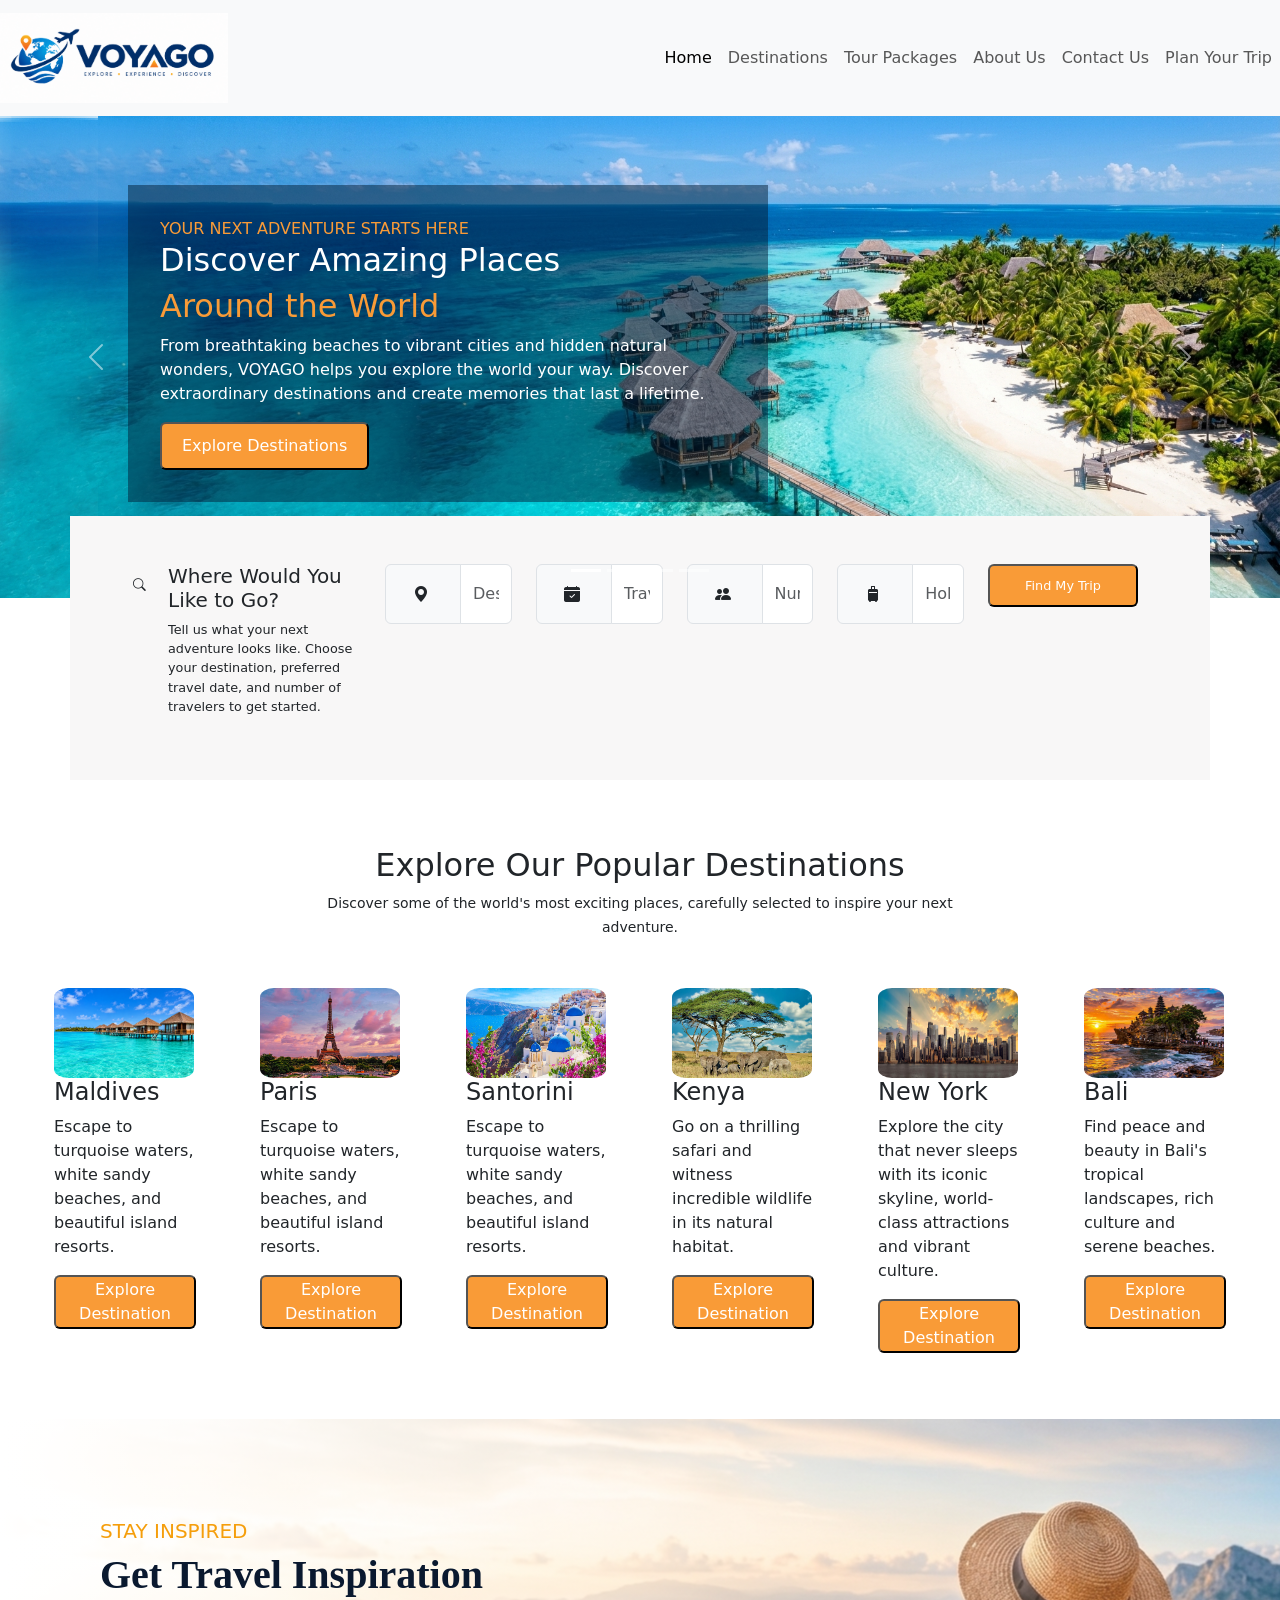
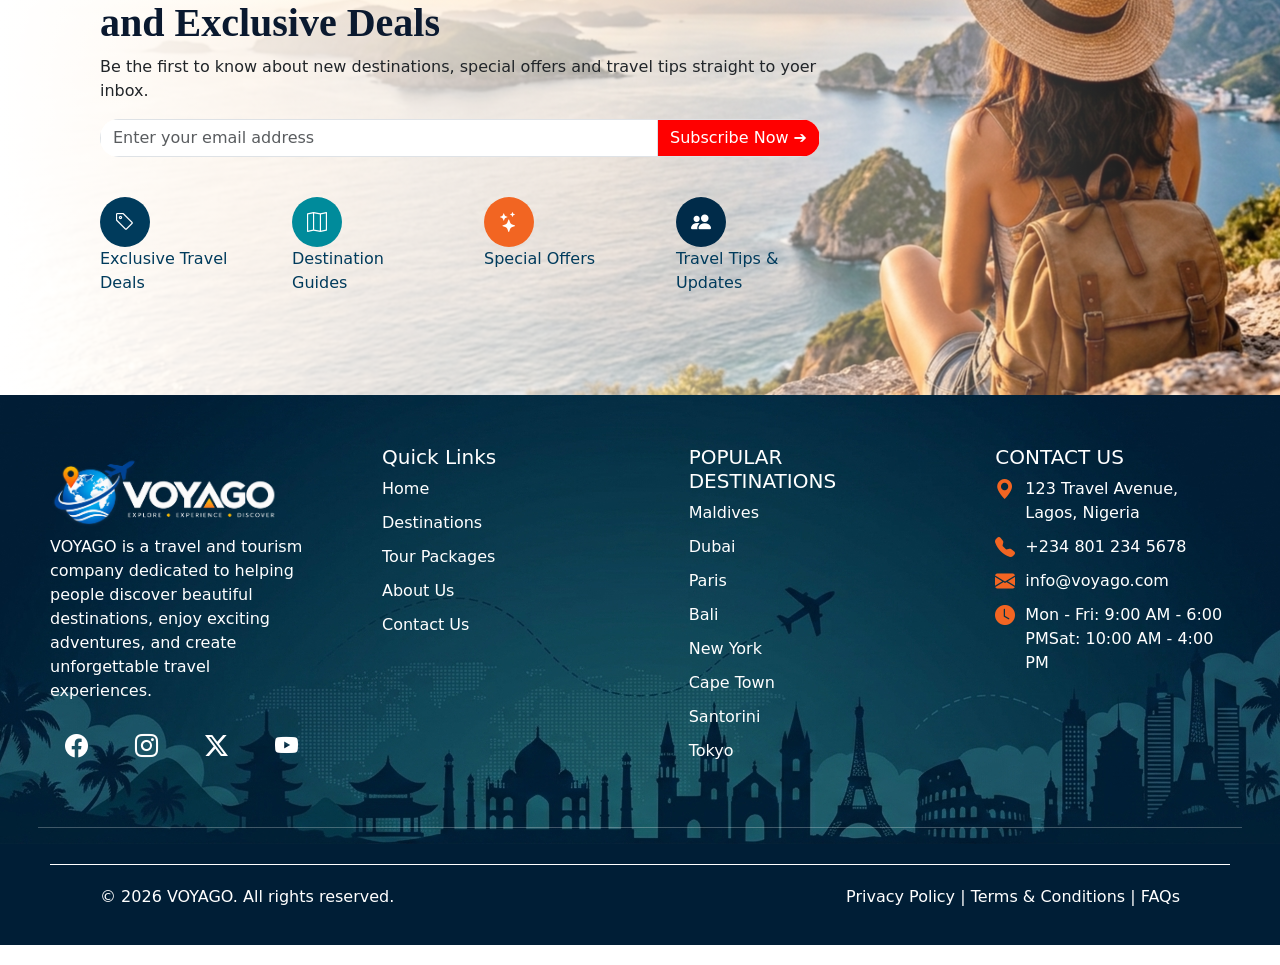
==== commit b8796f3a: "fifth commit" ====
--- a/index.html
+++ b/index.html
@@ -180,8 +180,60 @@
       </div>
     </div>
   </div>
+
+</main>
+
+<!-- Destinations -->
+<main class="destinations">
+  <div class="count">
+    <h2>Explore Our Popular Destinations</h2>
+    <p>Discover some of the world's most exciting places, carefully selected to inspire your next adventure.</p>
+  </div>
+
   
+    <div class="row dovey">
+      <div class="col">
+        <img src="images/Maldives.png" alt="">
+        <h4>Maldives</h4>
+        <p>Escape to turquoise waters, white sandy beaches, and beautiful island resorts.</p>
+        <button>Explore Destination</button>
+      </div>
+      <div class="col">
+        <img src="images/Paris.jpg" alt="">
+        <h4>Paris</h4>
+        <p>Escape to turquoise waters, white sandy beaches, and beautiful island resorts.</p>
+        <button>Explore Destination</button>
+      </div>
+      <div class="col">
+        <img src="images/Santorini.jpg" alt="">
+        <h4>Santorini</h4>
+        <p>Escape to turquoise waters, white sandy beaches, and beautiful island resorts.</p>
+        <button>Explore Destination</button>
+      </div>  
+      <div class="col">
+        <img src="images/Kenya.jpg" alt="">
+        <h4>Kenya</h4>
+        <p>Go on a thrilling safari and witness incredible wildlife in its natural habitat.</p>
+        <button>Explore Destination</button>
+      </div>
+      <div class="col">
+        <img src="images/New-York.jpg" alt="">
+        <h4>New York</h4>
+        <p>Explore the city that never sleeps with its iconic skyline, world-class attractions and vibrant culture.</p>
+        <button>Explore Destination</button>
+      </div>
+      <div class="col">
+        <img src="images/Bali.jpg" alt="">
+        <h4>Bali</h4>
+        <p>Find peace and beauty in Bali's tropical landscapes, rich culture and serene beaches.</p>
+        <button>Explore Destination</button>
+      </div>
+    </div>
+ 
+
+
 </main>
+
 
 <!-- sub-footer -->
 
--- a/style.css
+++ b/style.css
@@ -233,3 +233,84 @@
     padding: 3rem;
     font-size: 0.8rem;
 }
+
+.dovey {
+    display: flex;
+}
+
+.dovey img {
+    width: 140px;
+    height: 90px;
+    border-radius: 10%;
+}
+
+.count {
+    max-width: 650px;
+    margin: 0 auto;
+    font-size: 14px;
+    line-height: 1.7;
+}
+
+.dovey .col {
+    padding: 2rem;
+    display: flex;
+    flex-direction: column;
+}
+
+.dovey .col button {
+    border-radius: 6px;
+    background-color: #F99B37;
+    color: white;
+}
+
+.dovey .col button:hover {
+    background-color: #019FB5;
+    cursor: pointer;
+}
+
+.destinations {
+    padding: 34px;
+}
+
+.dovey .col-3 {
+    padding: 2rem;
+    display: flex;
+    flex-direction: column;
+}
+
+.dovey .col-3 button {
+    border-radius: 6px;
+    background-color: #F99B37;
+    color: white;
+}
+
+.dovey .col-3 button:hover {
+    background-color: #019FB5;
+    cursor: pointer;
+}
+
+.dovey .col-3 img {
+    width: 100%;
+    height: 100%;
+    border-radius: 10%;
+}
+.count {
+    align-items: center;
+    text-align: center;
+}
+
+.hero {
+    background-image: url(images/Tropical.png);
+    height: 100%;
+    width: 100%;
+    background-position: 10% 30%;
+    padding: 100px;
+}
+
+.hero h2 {
+    color: white;
+}
+
+.hero p {
+    color: white;
+}
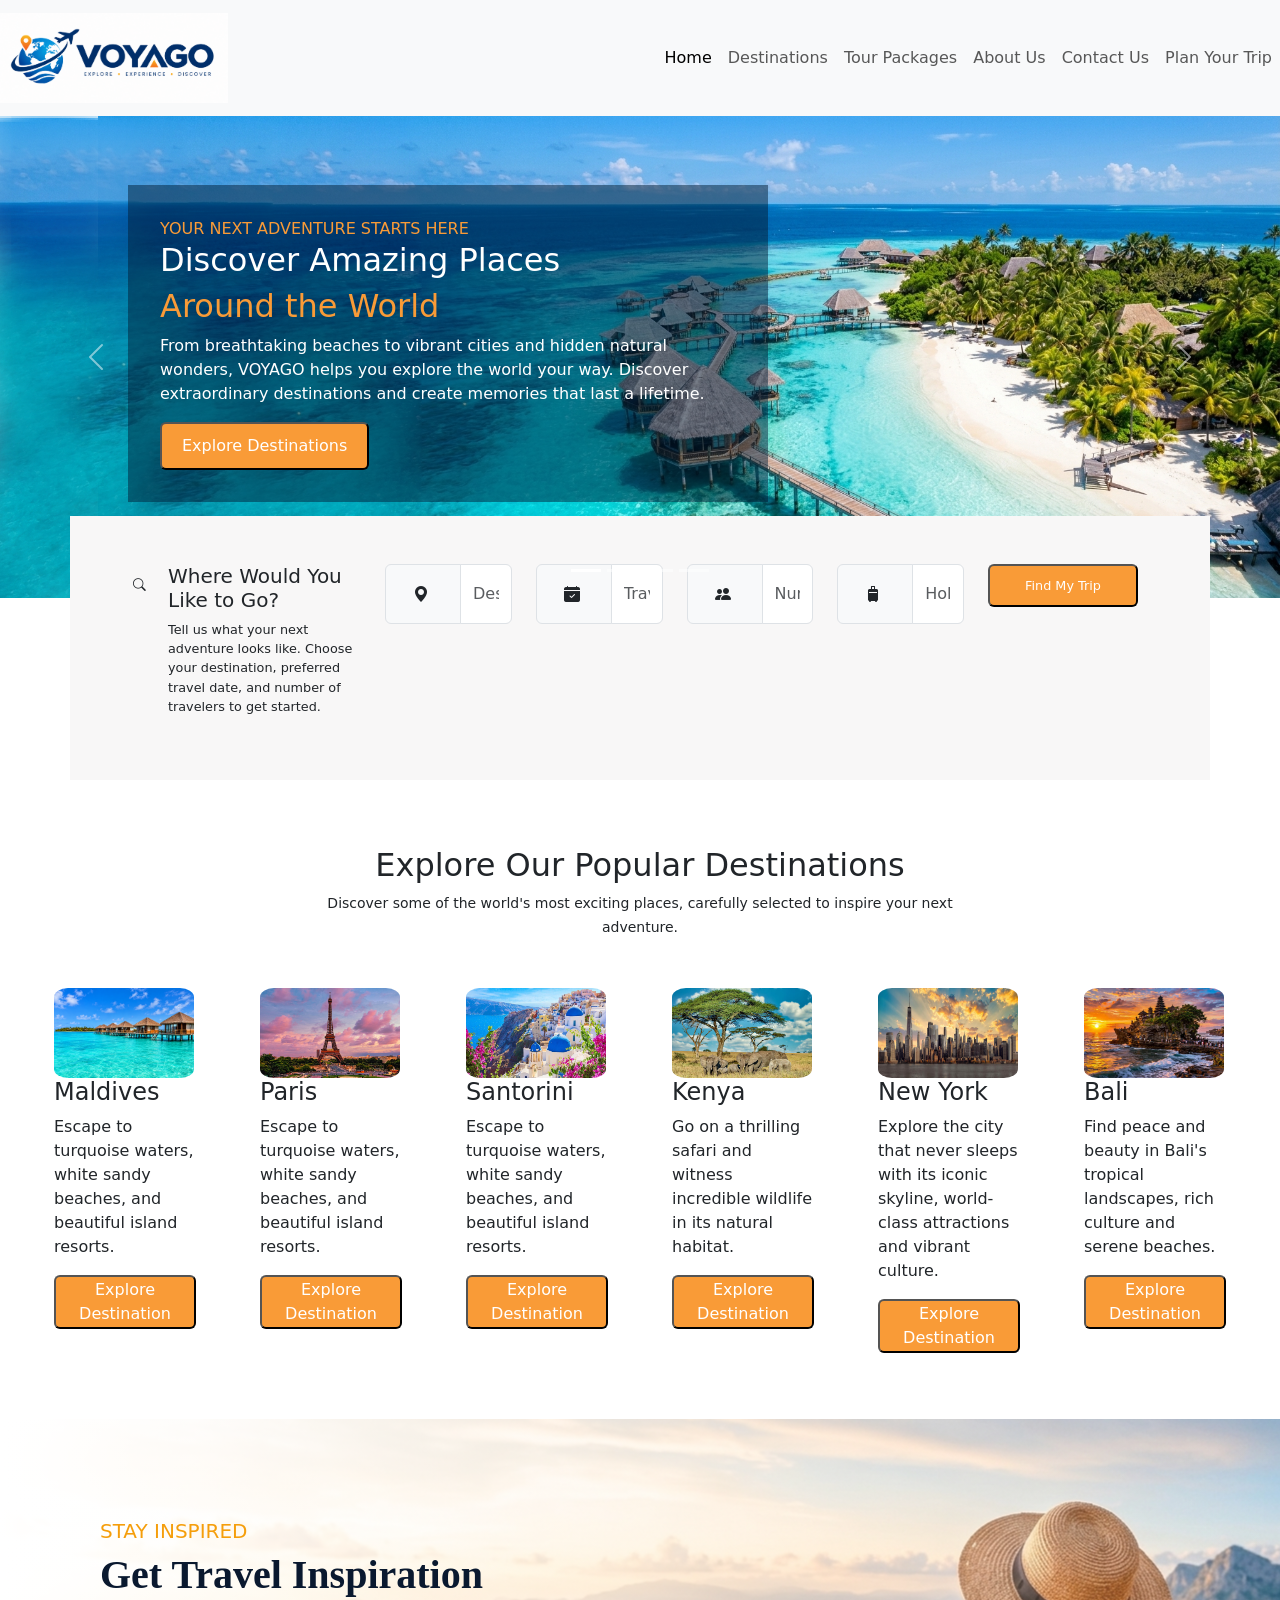
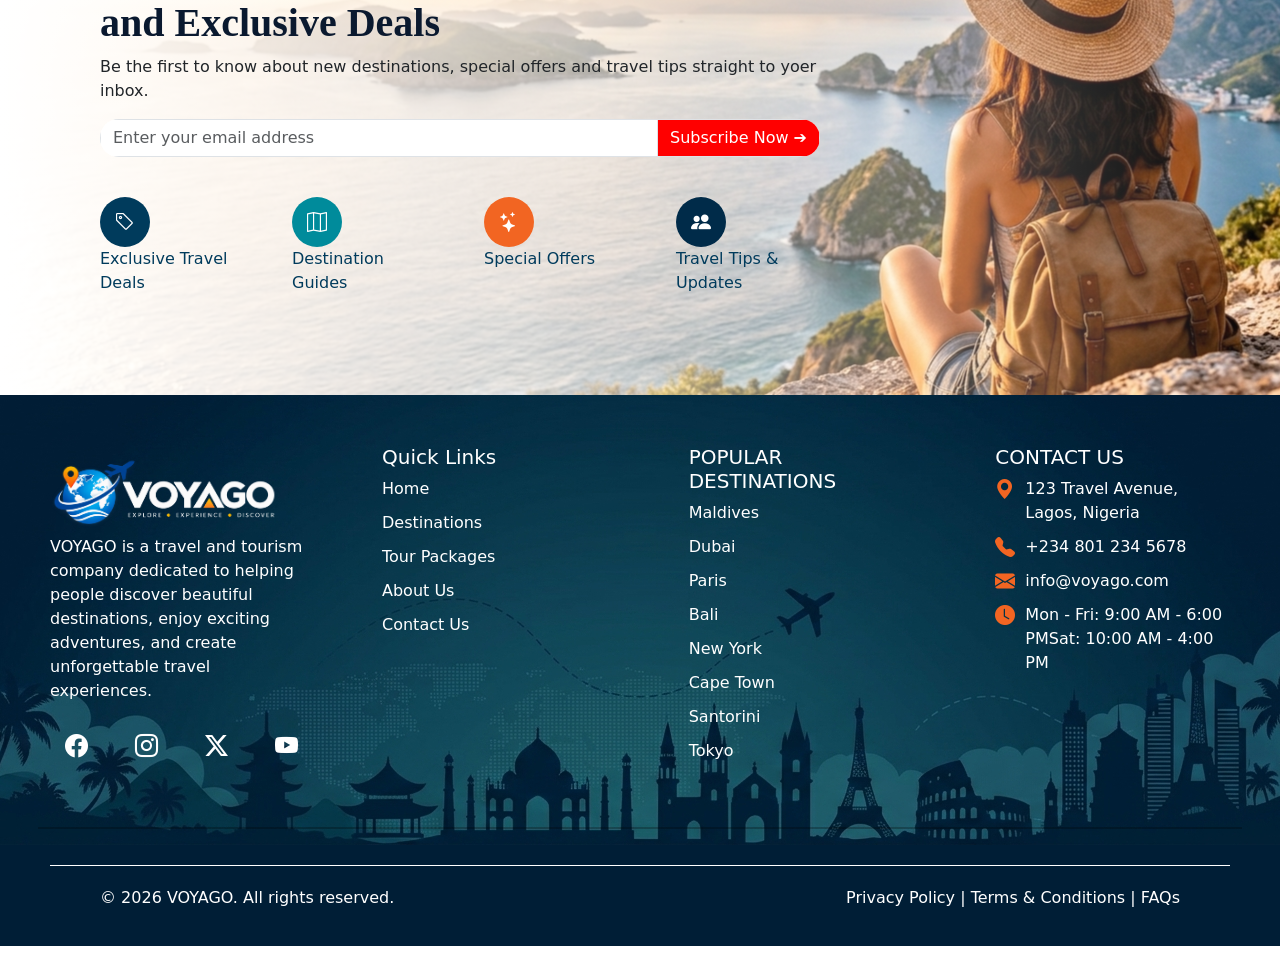
==== commit 4a94b56b: "seventh commit" ====
--- a/index.html
+++ b/index.html
@@ -19,6 +19,7 @@
 <script src="https://cdn.jsdelivr.net/npm/bootstrap@5.3.8/dist/js/bootstrap.bundle.min.js"
   integrity="sha384-FKyoEForCGlyvwx9Hj09JcYn3nv7wiPVlz7YYwJrWVcXK/BmnVDxM+D2scQbITxI" crossorigin="anonymous"></script>
 
+  <body>
 <!-- Nav-Bar -->
 
 <nav class="navbar navbar-expand-lg bg-body-tertiary">
@@ -190,46 +191,46 @@
     <p>Discover some of the world's most exciting places, carefully selected to inspire your next adventure.</p>
   </div>
 
-  
-    <div class="row dovey">
-      <div class="col">
-        <img src="images/Maldives.png" alt="">
-        <h4>Maldives</h4>
-        <p>Escape to turquoise waters, white sandy beaches, and beautiful island resorts.</p>
-        <button>Explore Destination</button>
-      </div>
-      <div class="col">
-        <img src="images/Paris.jpg" alt="">
-        <h4>Paris</h4>
-        <p>Escape to turquoise waters, white sandy beaches, and beautiful island resorts.</p>
-        <button>Explore Destination</button>
-      </div>
-      <div class="col">
-        <img src="images/Santorini.jpg" alt="">
-        <h4>Santorini</h4>
-        <p>Escape to turquoise waters, white sandy beaches, and beautiful island resorts.</p>
-        <button>Explore Destination</button>
-      </div>  
-      <div class="col">
-        <img src="images/Kenya.jpg" alt="">
-        <h4>Kenya</h4>
-        <p>Go on a thrilling safari and witness incredible wildlife in its natural habitat.</p>
-        <button>Explore Destination</button>
-      </div>
-      <div class="col">
-        <img src="images/New-York.jpg" alt="">
-        <h4>New York</h4>
-        <p>Explore the city that never sleeps with its iconic skyline, world-class attractions and vibrant culture.</p>
-        <button>Explore Destination</button>
-      </div>
-      <div class="col">
-        <img src="images/Bali.jpg" alt="">
-        <h4>Bali</h4>
-        <p>Find peace and beauty in Bali's tropical landscapes, rich culture and serene beaches.</p>
-        <button>Explore Destination</button>
-      </div>
-    </div>
- 
+
+  <div class="row dovey">
+    <div class="col">
+      <img src="images/Maldives.png" alt="">
+      <h4>Maldives</h4>
+      <p>Escape to turquoise waters, white sandy beaches, and beautiful island resorts.</p>
+      <button>Explore Destination</button>
+    </div>
+    <div class="col">
+      <img src="images/Paris.jpg" alt="">
+      <h4>Paris</h4>
+      <p>Escape to turquoise waters, white sandy beaches, and beautiful island resorts.</p>
+      <button>Explore Destination</button>
+    </div>
+    <div class="col">
+      <img src="images/Santorini.jpg" alt="">
+      <h4>Santorini</h4>
+      <p>Escape to turquoise waters, white sandy beaches, and beautiful island resorts.</p>
+      <button>Explore Destination</button>
+    </div>
+    <div class="col">
+      <img src="images/Kenya.jpg" alt="">
+      <h4>Kenya</h4>
+      <p>Go on a thrilling safari and witness incredible wildlife in its natural habitat.</p>
+      <button>Explore Destination</button>
+    </div>
+    <div class="col">
+      <img src="images/New-York.jpg" alt="">
+      <h4>New York</h4>
+      <p>Explore the city that never sleeps with its iconic skyline, world-class attractions and vibrant culture.</p>
+      <button>Explore Destination</button>
+    </div>
+    <div class="col">
+      <img src="images/Bali.jpg" alt="">
+      <h4>Bali</h4>
+      <p>Find peace and beauty in Bali's tropical landscapes, rich culture and serene beaches.</p>
+      <button>Explore Destination</button>
+    </div>
+  </div>
+
 
 
 </main>
--- a/style.css
+++ b/style.css
@@ -293,7 +293,19 @@
     width: 100%;
     height: 100%;
     border-radius: 10%;
-}
+    object-position: top;
+    transition: all 0.3s;
+}
+
+.dovey .col-3 {
+    transition: all 0.3s;
+}
+
+.dovey .col-3:hover {
+    transform: scale(1.1);
+    cursor: pointer;
+}
+
 .count {
     align-items: center;
     text-align: center;
@@ -313,4 +325,96 @@
 
 .hero p {
     color: white;
+}
+
+div input {
+    display: grid;
+    padding: 10px;
+    width: 90%;
+    border-radius: 10px;
+    border: 1px solid #2c292c;
+}
+
+.triple .boy div {
+    display: flex;
+    gap: 3rem;
+    text-align: left;
+}
+
+.indian {
+    background-image: url(images/plane.png);
+    height: 100%;
+    width: 100%;
+    background-position: 100% 20%;
+    padding: 100px;
+    color: white;
+}
+
+.about {
+    display: flex;
+    gap: 4rem;
+    padding: 4rem;
+    align-items: center;
+}
+
+.about p {
+    margin-bottom: 10px;
+
+}
+
+.about .left {
+    flex: 1;
+    transition: all 0.3s;
+}
+
+.about .right {
+    flex: 1;
+}
+
+.about img {
+    border-radius: 4%;
+}
+
+.story {
+    background-color: #018AA4;
+    color: white;
+    padding: 10px 20px;
+    border-radius: 21px;
+    width: 27%;
+}
+
+.indomie i {
+    display: flex;
+    align-items: start;
+    gap: 10px;
+    font-size: 20px;
+    padding: 2px 0;
+}
+
+.trust {
+    text-align: center;
+    border-radius: 21px;
+    padding: 10px 20px;
+    background-color: #018BA5;
+    color: white;
+}
+
+.rights {
+    background-image: url(images/Back.png);
+}
+
+.ghost {
+    display: flex;
+}
+
+hr {
+    width: 100px;
+    border: 1px solid black;
+}
+
+.ford {
+    display: flex;
+    justify-content: center;
+    align-items: center;
+    gap: 5px;
 }
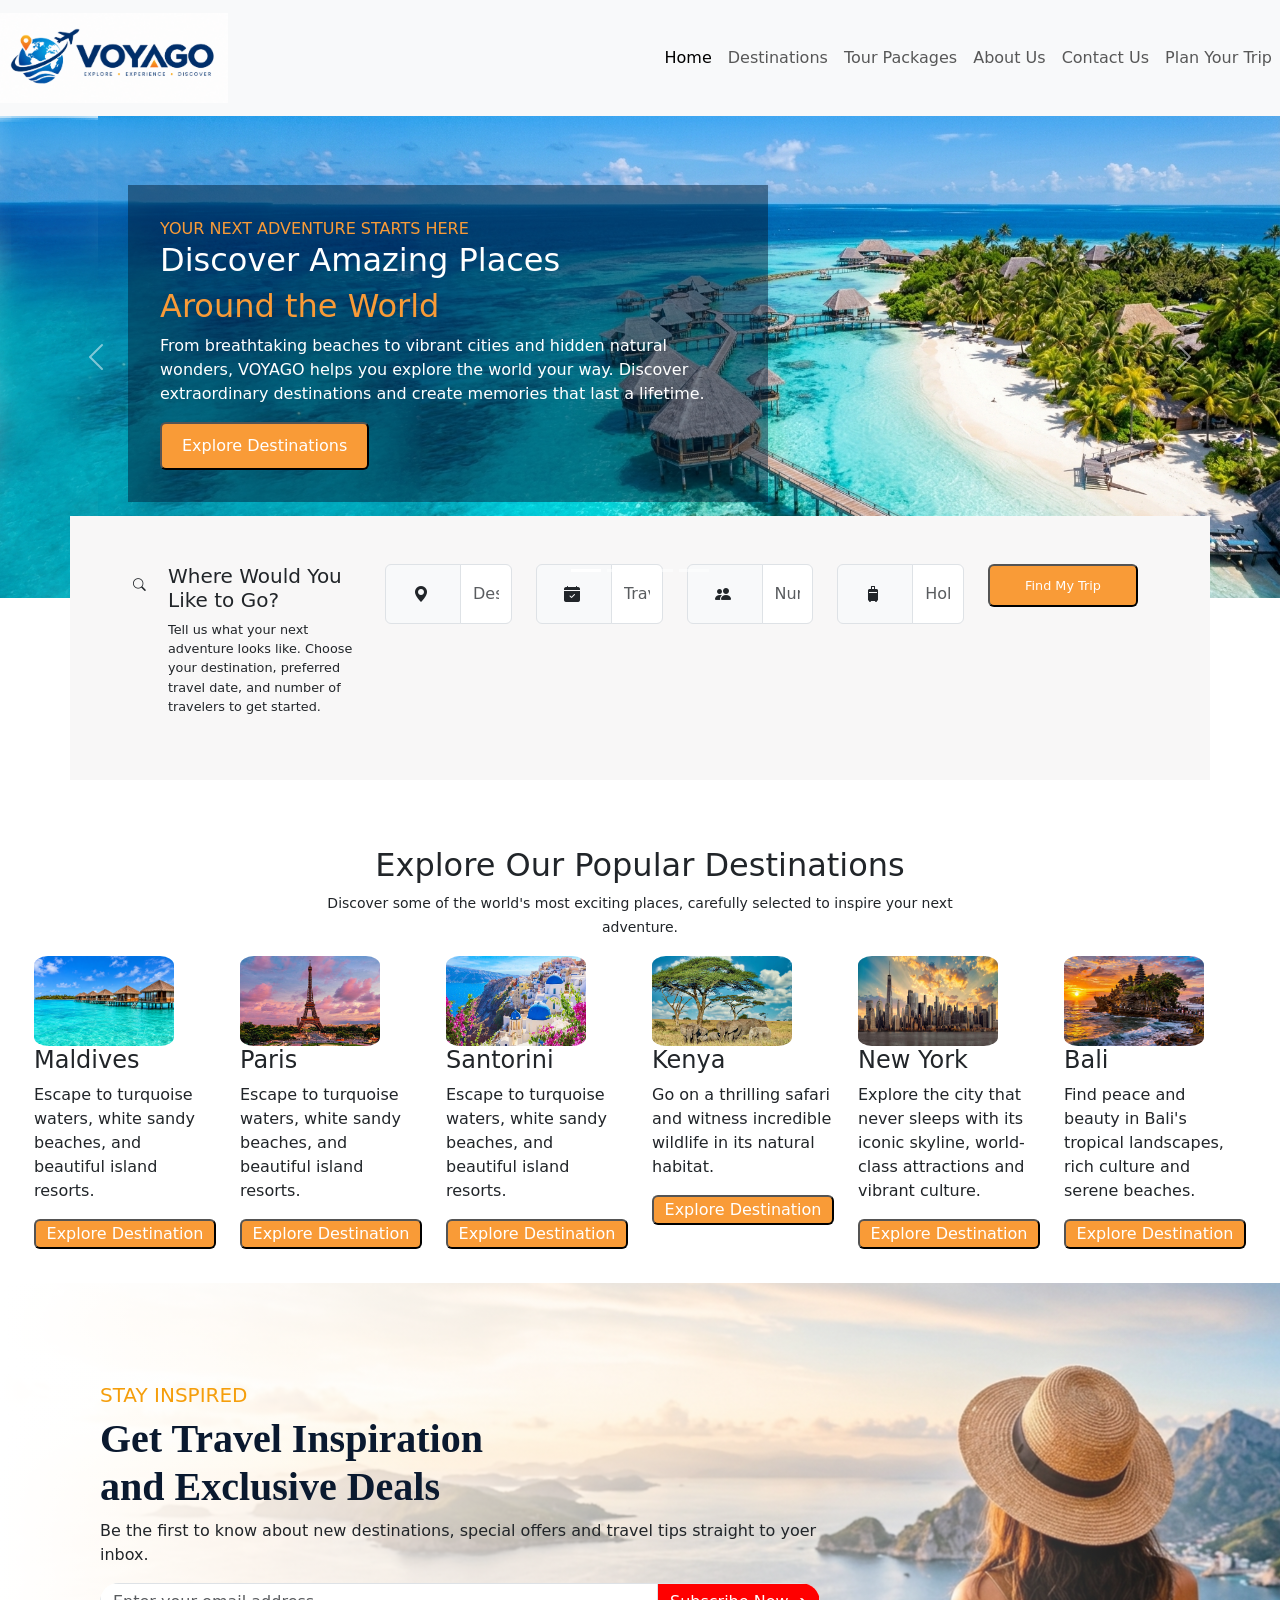
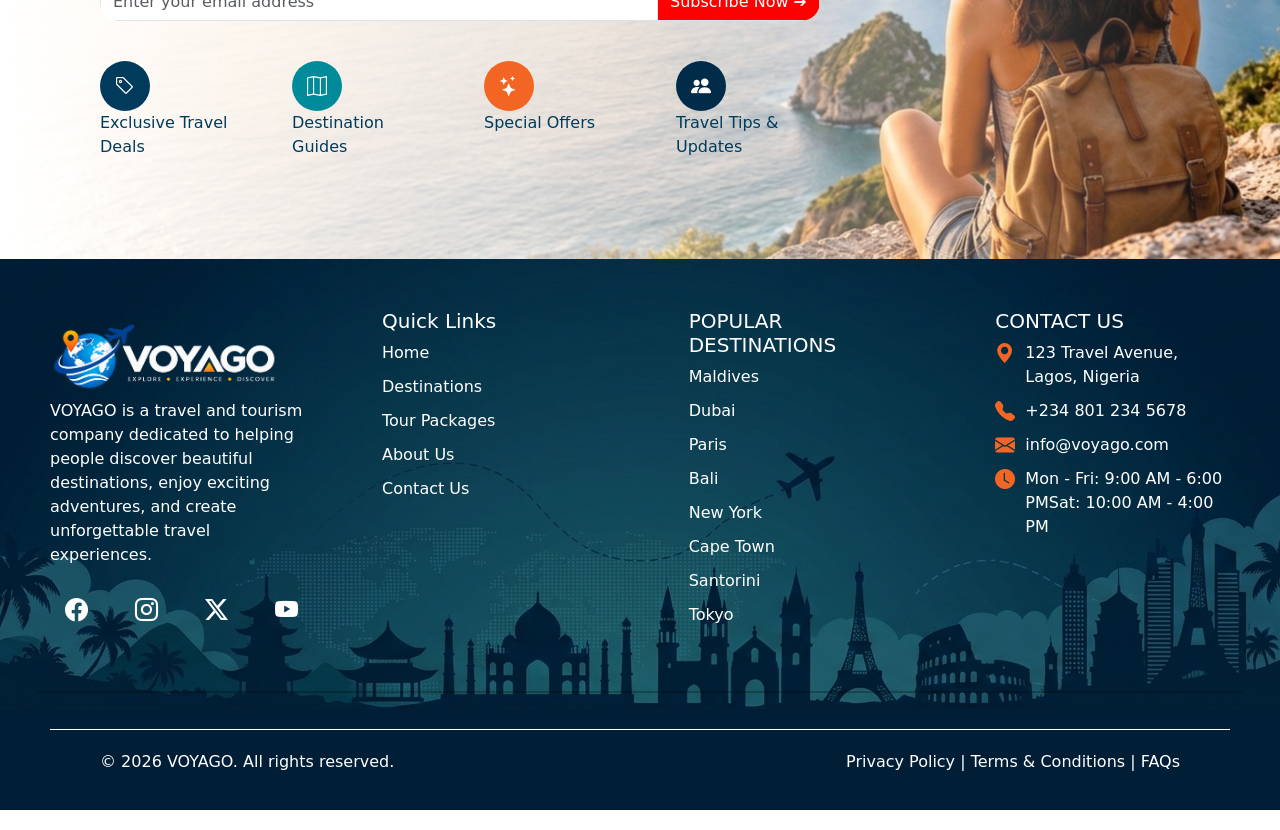
==== commit 92616569: "eight commit" ====
--- a/index.html
+++ b/index.html
@@ -297,14 +297,14 @@
         <aside>
           <h5>POPULAR DESTINATIONS</h5>
           <ul>
-            <li>Maldives</li>
-            <li>Dubai</li>
-            <li>Paris</li>
-            <li>Bali</li>
-            <li>New York</li>
-            <li>Cape Town</li>
-            <li>Santorini</li>
-            <li>Tokyo</li>
+            <a href="Maldives.html"><li>Maldives</li></a>
+            <a href="Dubai.html"><li>Dubai</li></a>
+            <a href="Paris.html"><li>Paris</li></a>
+            <a href="Bali.html"><li>Bali</li></a>
+            <a href="New-York.html"><li>New York</li></a>
+            <a href="Cape-Town.html"><li>Cape Town</li></a>
+            <a href="Santorini.html"><li>Santorini</li></a>
+            <a href="Tokyo.html"><li>Tokyo</li></a>
           </ul>
         </aside>
       </div>
--- a/style.css
+++ b/style.css
@@ -75,6 +75,7 @@
 footer li {
     margin-bottom: 10px;
     list-style: none;
+    color: white;
 }
 
 
@@ -252,7 +253,6 @@
 }
 
 .dovey .col {
-    padding: 2rem;
     display: flex;
     flex-direction: column;
 }
@@ -336,6 +336,7 @@
 }
 
 .triple .boy div {
+    padding: 10px 10px;
     display: flex;
     gap: 3rem;
     text-align: left;
@@ -401,6 +402,9 @@
 
 .rights {
     background-image: url(images/Back.png);
+    background-size: cover;
+    background-position: right;
+    height: 400px;
 }
 
 .ghost {
@@ -417,4 +421,4 @@
     justify-content: center;
     align-items: center;
     gap: 5px;
-}+}
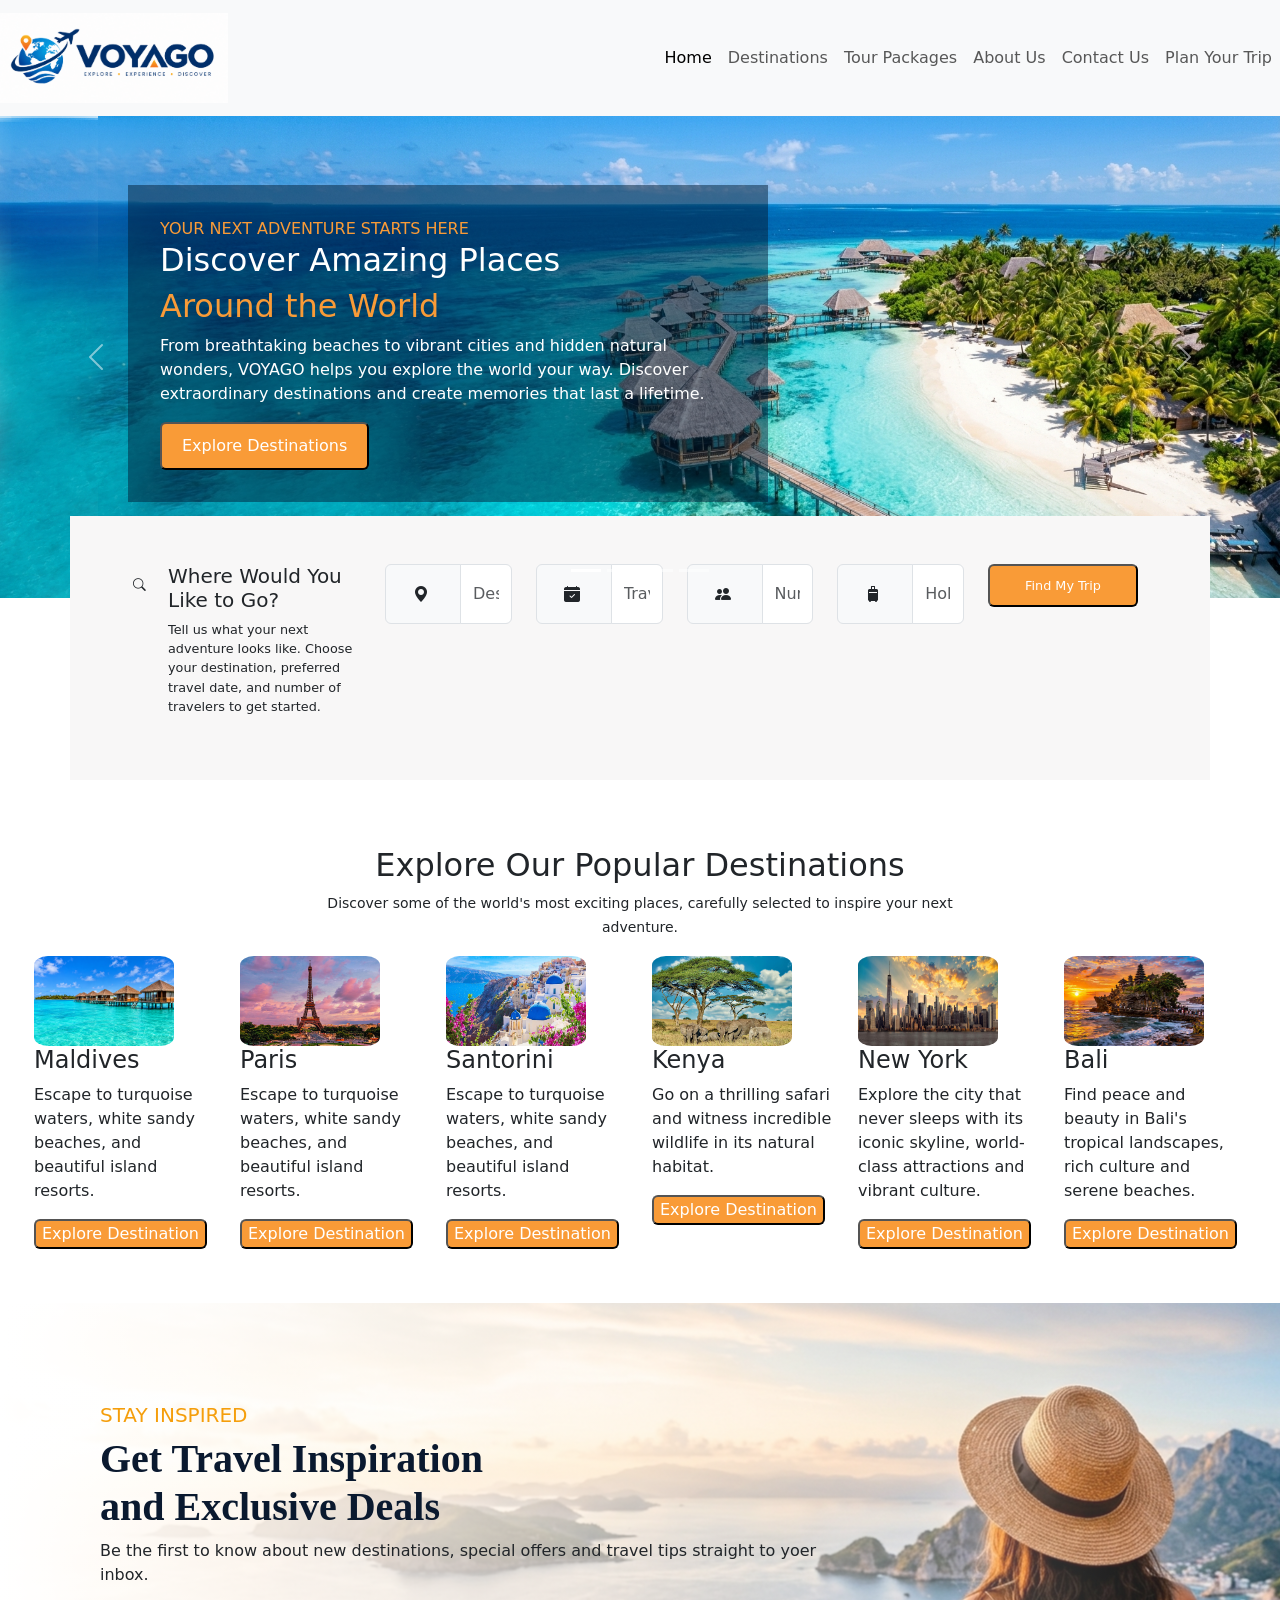
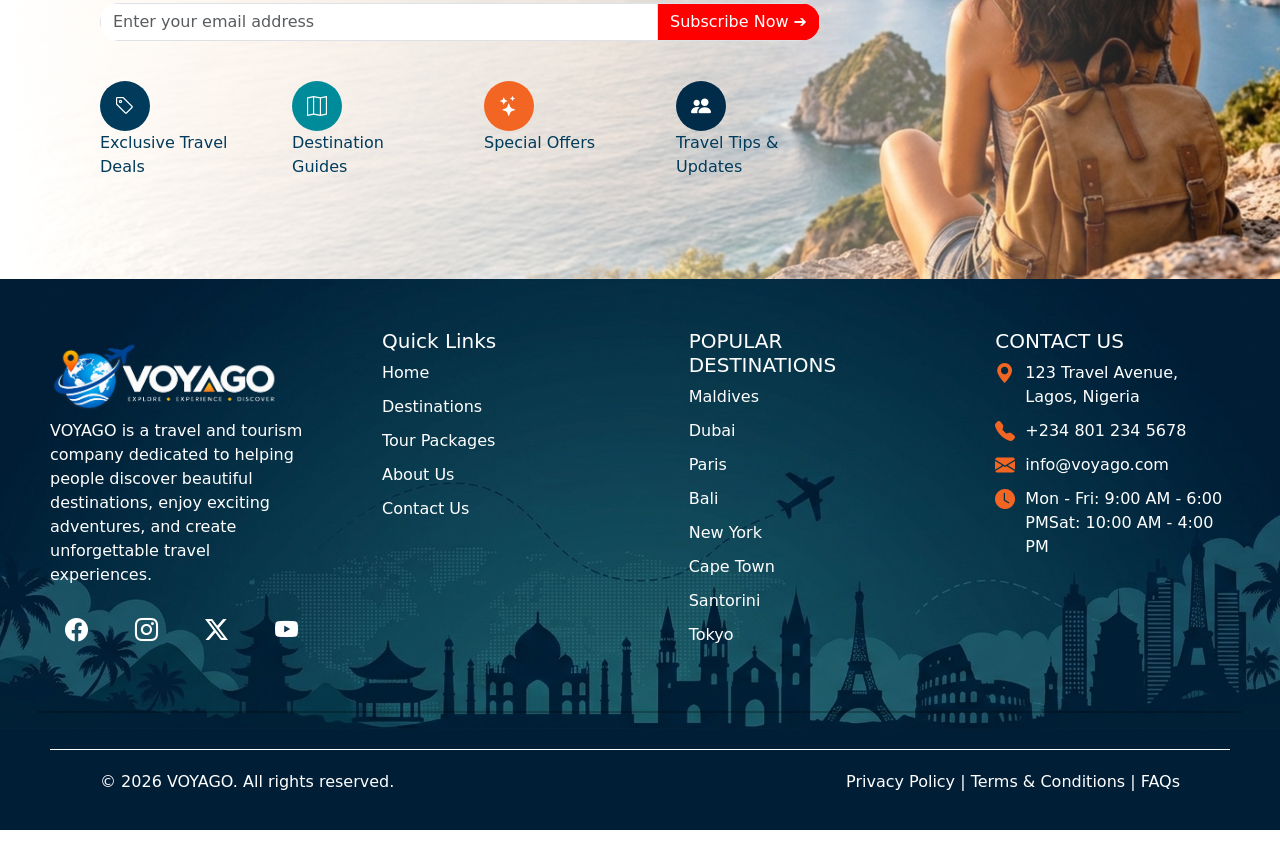
==== commit 3fbe07dd: "ninth commit" ====
--- a/index.html
+++ b/index.html
@@ -13,6 +13,7 @@
   <!-- bootstrap icon -->
 
   <link rel="stylesheet" href="https://cdn.jsdelivr.net/npm/bootstrap-icons@1.13.2/font/bootstrap-icons.min.css">
+
 </head>
 
 
@@ -193,37 +194,37 @@
 
 
   <div class="row dovey">
-    <div class="col">
+    <div class="col-6 col-md-2">
       <img src="images/Maldives.png" alt="">
       <h4>Maldives</h4>
       <p>Escape to turquoise waters, white sandy beaches, and beautiful island resorts.</p>
       <button>Explore Destination</button>
     </div>
-    <div class="col">
+    <div class="col-6 col-md-2">
       <img src="images/Paris.jpg" alt="">
       <h4>Paris</h4>
       <p>Escape to turquoise waters, white sandy beaches, and beautiful island resorts.</p>
       <button>Explore Destination</button>
     </div>
-    <div class="col">
+    <div class="col-6 col-md-2">
       <img src="images/Santorini.jpg" alt="">
       <h4>Santorini</h4>
       <p>Escape to turquoise waters, white sandy beaches, and beautiful island resorts.</p>
       <button>Explore Destination</button>
     </div>
-    <div class="col">
+    <div class="col-6 col-md-2">
       <img src="images/Kenya.jpg" alt="">
       <h4>Kenya</h4>
       <p>Go on a thrilling safari and witness incredible wildlife in its natural habitat.</p>
       <button>Explore Destination</button>
     </div>
-    <div class="col">
+    <div class="col-6 col-md-2">
       <img src="images/New-York.jpg" alt="">
       <h4>New York</h4>
       <p>Explore the city that never sleeps with its iconic skyline, world-class attractions and vibrant culture.</p>
       <button>Explore Destination</button>
     </div>
-    <div class="col">
+    <div class="col-6 col-md-2">
       <img src="images/Bali.jpg" alt="">
       <h4>Bali</h4>
       <p>Find peace and beauty in Bali's tropical landscapes, rich culture and serene beaches.</p>
--- a/style.css
+++ b/style.css
@@ -257,10 +257,11 @@
     flex-direction: column;
 }
 
-.dovey .col button {
+.dovey .col-6 button {
     border-radius: 6px;
     background-color: #F99B37;
     color: white;
+        margin-bottom: 20px;
 }
 
 .dovey .col button:hover {
@@ -422,3 +423,9 @@
     align-items: center;
     gap: 5px;
 }
+
+@media(max-width: 425px) {
+    .dovey {
+
+    }
+}
